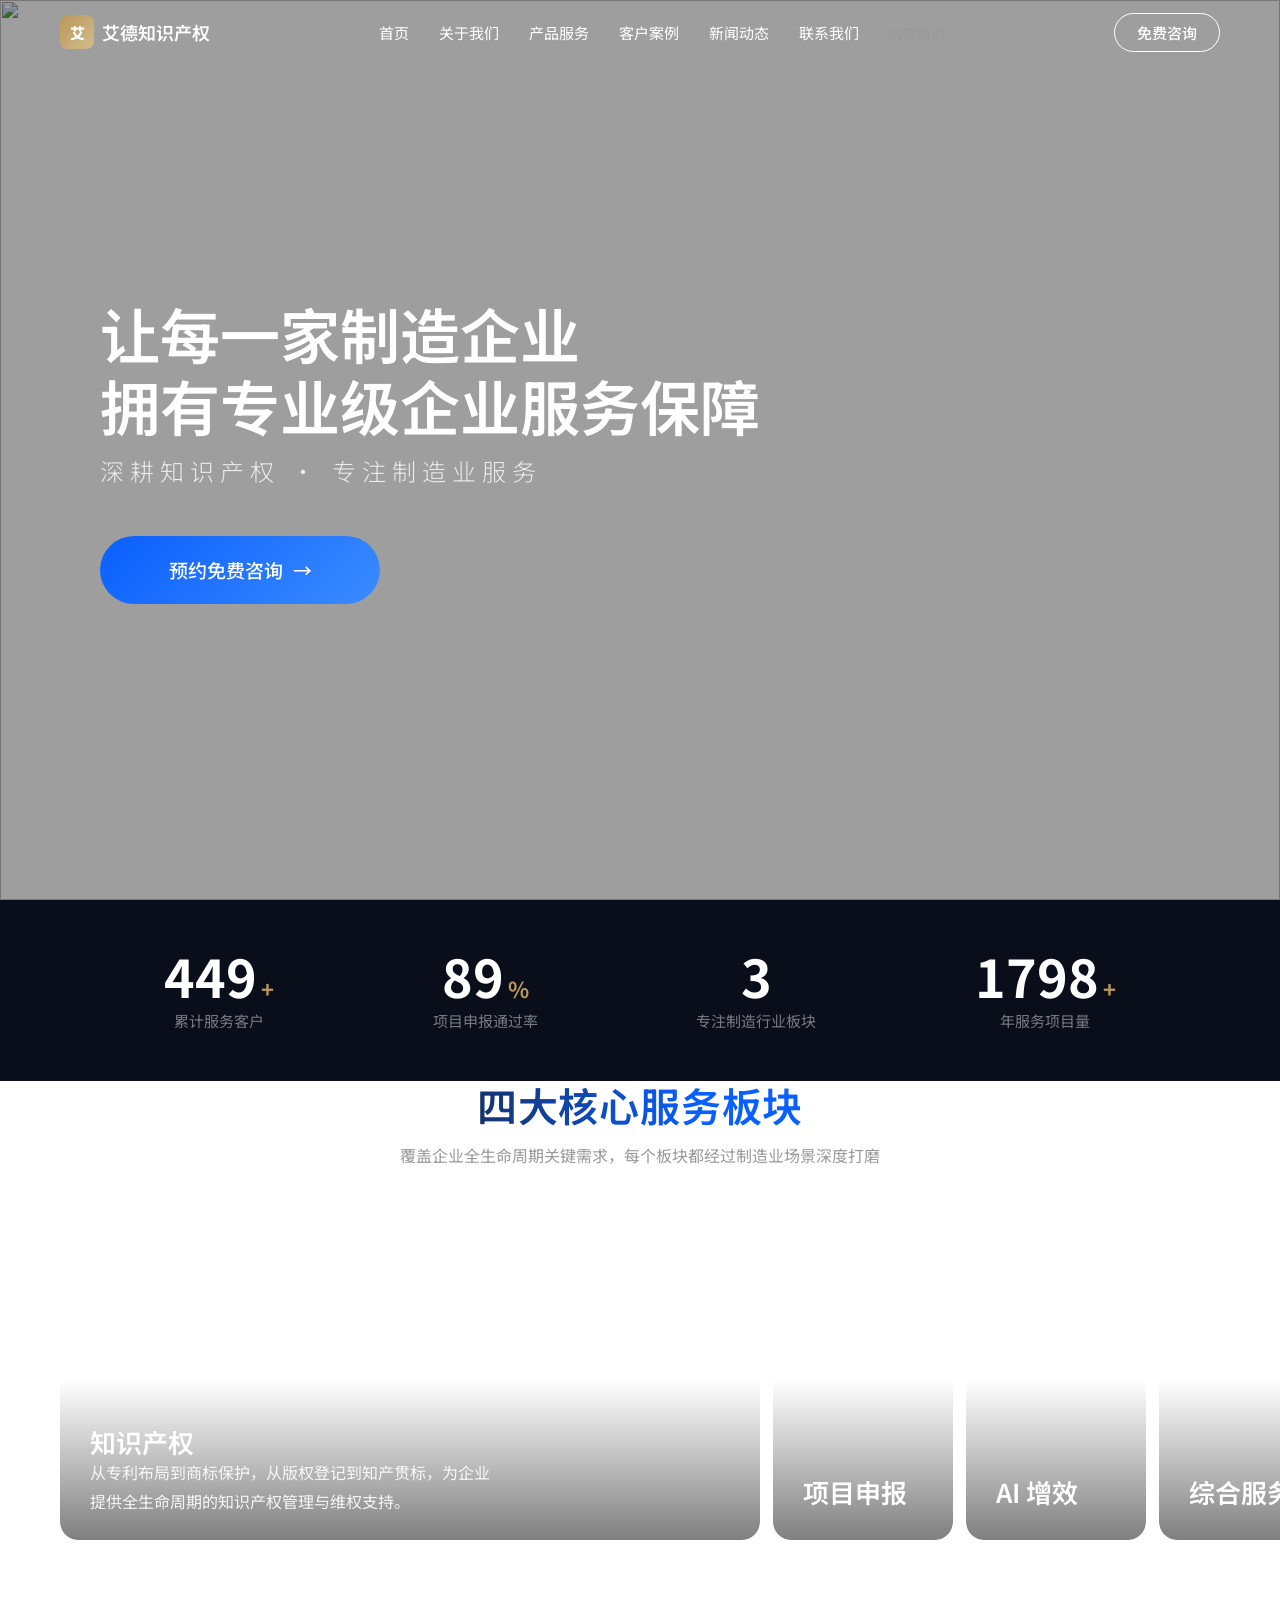
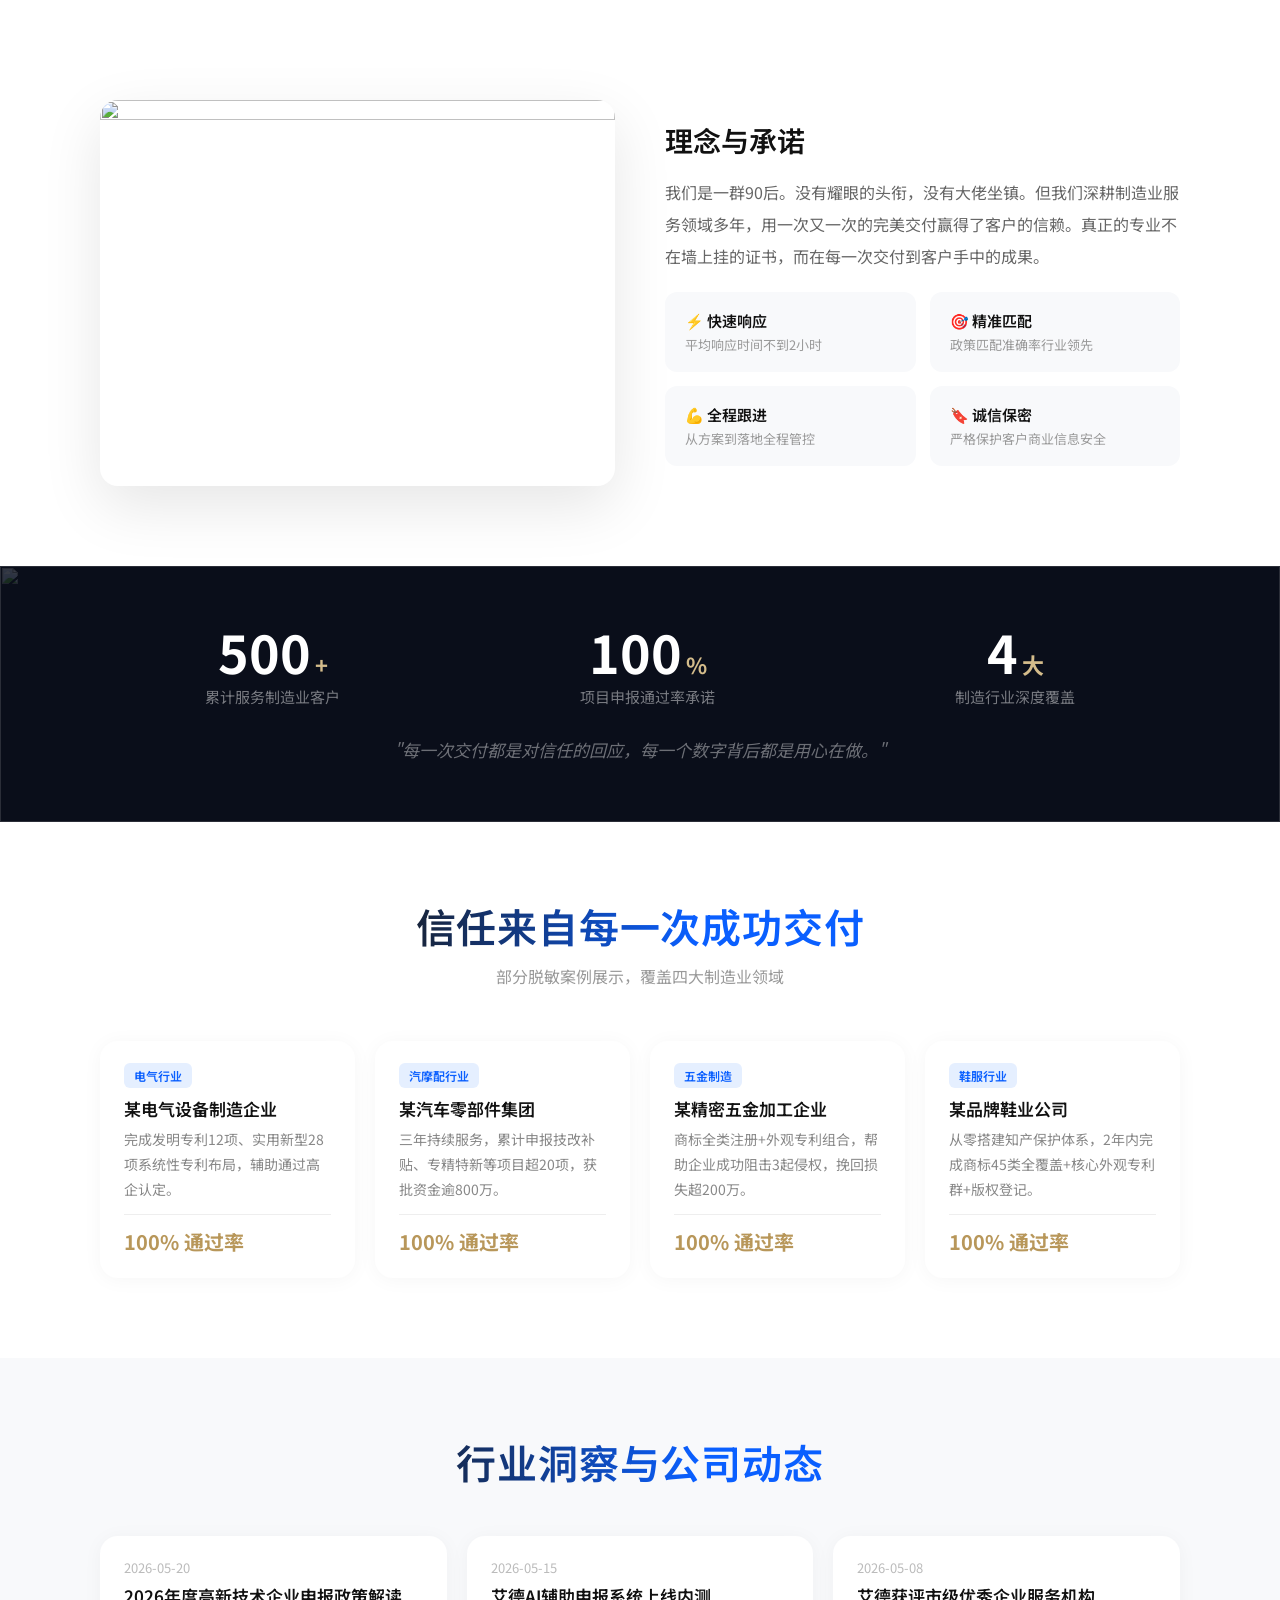
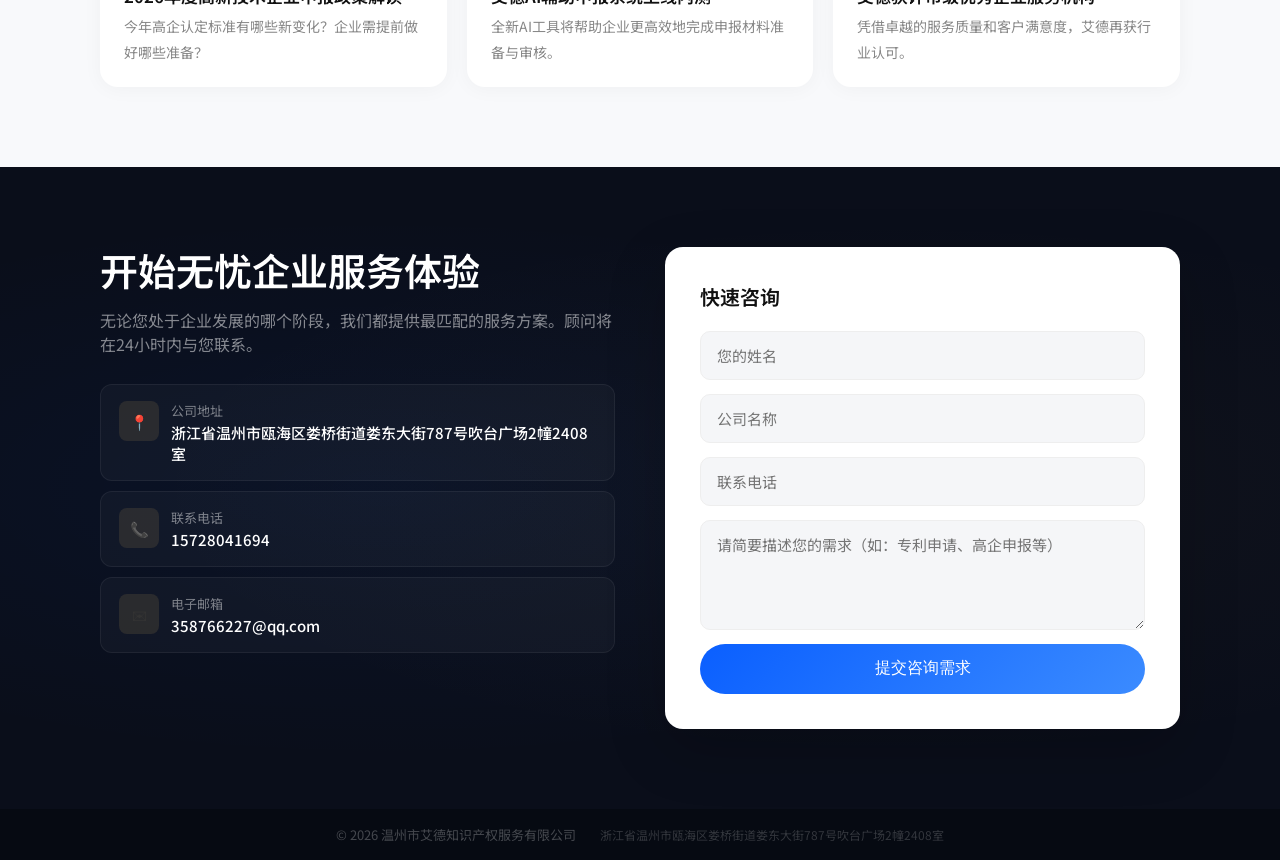
==== index.html @ f48b2d8c "艾德知识产权公司官网 — 初始版本 - 全屏大图 Hero + 渐变标题 - 手风琴式产品服务展示 - 客户案例 / 新闻动态卡片 - 联系我们表单 - 响应式适配  Co-Authored-By: " ====
<!DOCTYPE html>
<html lang="zh-CN">
<head>
<meta charset="UTF-8">
<meta name="viewport" content="width=device-width, initial-scale=1.0">
<title>艾德知识产权 — 制造业企业服务专家</title>
<link rel="preconnect" href="https://fonts.googleapis.com">
<link rel="preconnect" href="https://fonts.gstatic.com" crossorigin>
<link href="https://fonts.googleapis.com/css2?family=Noto+Sans+SC:wght@300;400;500;600;700;900&display=swap" rel="stylesheet">
<style>
*{margin:0;padding:0;box-sizing:border-box}
html{scroll-behavior:smooth}
body{font-family:'Noto Sans SC','PingFang SC',sans-serif;color:#333;overflow-x:hidden;-webkit-font-smoothing:antialiased}
::-webkit-scrollbar{width:6px}
::-webkit-scrollbar-track{background:#f5f5f5}
::-webkit-scrollbar-thumb{background:#ccc;border-radius:3px}

/* NAV */
nav{position:fixed;top:0;left:0;right:0;z-index:1000;display:flex;align-items:center;justify-content:space-between;padding:0 60px;height:64px;transition:all .3s}
nav.transparent{background:transparent}
nav.transparent .logo,nav.transparent .nl a{color:#fff}
nav.scrolled{background:rgba(0,0,0,.2);backdrop-filter:blur(25px)}
nav.scrolled .logo,nav.scrolled .nl a{color:#fff}
.logo{font-size:18px;font-weight:600;color:#333;text-decoration:none;display:flex;align-items:center;gap:8px}
.logo em{font-style:normal;width:34px;height:34px;background:linear-gradient(135deg,#b8975a,#d4bc8b);border-radius:8px;display:flex;align-items:center;justify-content:center;font-weight:900;font-size:15px;color:#fff}
.nl{display:flex;list-style:none;gap:30px;align-items:center}
.nl a{color:#333;text-decoration:none;font-size:15px;transition:color .3s}
.nl a:hover{color:#0a5fff}
.nl .nt{color:#999!important;font-size:14px}
.cta-btn{color:#fff;text-decoration:none;font-size:15px;font-weight:500;padding:8px 22px;border:1.5px solid #fff;border-radius:100px;transition:all .3s}
nav.transparent .cta-btn,nav.scrolled .cta-btn{color:#fff;border-color:#fff}
.cta-btn:hover{background:#fff;color:#000!important}
.mt{display:none;flex-direction:column;gap:5px;background:none;border:none;cursor:pointer}
.mt span{display:block;width:22px;height:2px;background:#fff;transition:.3s}
@media(max-width:768px){nav{padding:0 24px}.nl{display:none}.mt{display:flex}}

/* HERO */
.hero{position:relative;height:100vh;min-height:650px;overflow:hidden;display:flex;align-items:center}
.hero-bg{position:absolute;inset:0;z-index:0}
.hero-bg img{width:100%;height:100%;object-fit:cover}
.hero-bg::after{content:'';position:absolute;inset:0;background:rgba(0,0,0,.38)}
.hero-content{position:relative;z-index:2;width:100%;max-width:1200px;margin:0 auto;padding:0 60px}
@media(max-width:768px){.hero-content{padding:0 24px}}
.hero h2{color:#fff;font-size:clamp(34px,5vw,60px);font-weight:600;line-height:1.2;margin-bottom:12px}
.hero h3{color:rgba(255,255,255,.8);font-size:clamp(16px,2vw,24px);font-weight:300;letter-spacing:6px;margin-bottom:48px}
.hero .start-btn{display:inline-flex;align-items:center;justify-content:center;gap:10px;width:280px;height:68px;background:linear-gradient(135deg,#0a5fff,#3b8bff);border:none;border-radius:100px;color:#fff;font-size:19px;font-weight:500;cursor:pointer;text-decoration:none;transition:all .4s cubic-bezier(.34,1.56,.64,1)}
.hero .start-btn:hover{transform:translateY(-4px);box-shadow:0 20px 50px rgba(10,95,255,.4)}
.hero .start-btn .ar{transition:transform .3s}
.hero .start-btn:hover .ar{transform:translateX(6px)}

/* SECTION TITLE */
.st{text-align:center;margin-bottom:50px}
.st h2{font-size:clamp(26px,3.5vw,40px);font-weight:600;letter-spacing:.02em;line-height:1.2;margin-bottom:12px;background:linear-gradient(90deg,#1a1a1a 25%,#0a5fff 55%);-webkit-background-clip:text;-webkit-text-fill-color:transparent;background-clip:text}
.st p{font-size:16px;color:#999;max-width:560px;margin:0 auto;line-height:1.8}
.sec{padding:80px 60px;max-width:1200px;margin:0 auto}
@media(max-width:768px){.sec{padding:50px 24px}}

/* ACCORDION */
.ac-wrap{max-width:1300px;margin:0 auto;padding:0 60px 80px}
@media(max-width:768px){.ac-wrap{padding:0 24px 50px}}
.ac{display:flex;gap:13px;height:320px;width:100%}
@media(max-width:1024px){.ac{flex-direction:column;height:auto}}
.ac-item{background-size:cover;background-position:center;border-radius:18px;color:#fff;cursor:pointer;height:320px;overflow:hidden;position:relative;transition:width .6s ease;width:180px;flex-shrink:0}
.ac-item::after{content:'';position:absolute;inset:0;background:linear-gradient(to top,rgba(0,0,0,.5),transparent 50%);z-index:1;border-radius:18px}
.ac-item.open{width:700px}
.ac-item .ac-t{position:absolute;bottom:30px;left:30px;font-size:26px;font-weight:600;z-index:3;transition:all .4s ease;white-space:nowrap}
.ac-item .ac-d{position:absolute;bottom:30px;left:30px;font-size:16px;font-weight:400;line-height:1.8;width:400px;opacity:0;z-index:3;transition:all .6s ease}
.ac-item.open .ac-t{bottom:80px}
.ac-item.open .ac-d{bottom:24px;opacity:.9}
@media(max-width:1024px){.ac-item{width:100%!important;height:160px}.ac-item.open{height:300px}.ac-item .ac-t{bottom:20px;left:20px;font-size:22px}.ac-item.open .ac-t{bottom:70px}.ac-item .ac-d{bottom:20px;left:20px;font-size:15px;width:auto;right:20px}.ac-item.open .ac-d{bottom:16px}}

/* STATS */
.stats-bar{background:#0a0e1a;padding:50px 0}
.sb-inner{max-width:1200px;margin:0 auto;display:flex;justify-content:space-around;padding:0 60px;flex-wrap:wrap;gap:30px}
.sb-item{text-align:center}
.sb-num{font-size:clamp(36px,5vw,52px);font-weight:700;color:#fff;line-height:1}
.sb-num em{font-size:22px;color:#b8975a;margin-left:4px;font-style:normal}
.sb-label{font-size:15px;color:rgba(255,255,255,.45);margin-top:8px}

/* ABOUT */
.about-grid{display:grid;grid-template-columns:1fr 1fr;gap:50px;align-items:center}
@media(max-width:1024px){.about-grid{grid-template-columns:1fr;gap:30px}}
.about-grid img{width:100%;aspect-ratio:4/3;object-fit:cover;border-radius:18px;box-shadow:0 20px 60px rgba(0,0,0,.1)}
.about-text h3{font-size:28px;font-weight:600;margin-bottom:16px;color:#111}
.about-text .ap{font-size:16px;color:#666;line-height:2;margin-bottom:20px}
.about-cards{display:grid;grid-template-columns:1fr 1fr;gap:14px}
.acard{background:#f8f9fb;border-radius:12px;padding:18px 20px;transition:all .3s}
.acard:hover{transform:translateY(-4px);box-shadow:0 8px 30px rgba(0,0,0,.06)}
.acard .acard-t{font-size:15px;font-weight:600;color:#111;margin-bottom:4px}
.acard .acard-d{font-size:13px;color:#999}

/* BANNER */
.banner{position:relative;overflow:hidden;background:#0a0e1a}
.banner img{position:absolute;inset:0;width:100%;height:100%;object-fit:cover;opacity:.18}
.banner .sec{position:relative;z-index:1;text-align:center;padding-top:60px;padding-bottom:60px}
.bnr-row{display:flex;align-items:center;justify-content:space-around;flex-wrap:wrap;gap:30px}
.bnr-num{font-size:clamp(36px,5vw,52px);font-weight:700;color:#fff;line-height:1}
.bnr-num em{font-size:22px;color:#d4bc8b;margin-left:4px;font-style:normal}
.bnr-label{font-size:15px;color:rgba(255,255,255,.45);margin-top:8px}
.bnr-q{margin-top:30px;font-size:17px;color:rgba(255,255,255,.4);font-style:italic}

/* CARDS (services/cases/news) */
.card-grid{display:grid;grid-template-columns:repeat(4,1fr);gap:20px;margin-top:40px}
@media(max-width:1024px){.card-grid{grid-template-columns:repeat(2,1fr)}}
@media(max-width:600px){.card-grid{grid-template-columns:1fr}}
.card-grid.w3{grid-template-columns:repeat(3,1fr)}
@media(max-width:1024px){.card-grid.w3{grid-template-columns:repeat(2,1fr)}}
@media(max-width:600px){.card-grid.w3{grid-template-columns:1fr}}
.card{background:#fff;border-radius:18px;overflow:hidden;box-shadow:0 2px 20px rgba(0,0,0,.04);transition:all .35s ease;display:flex;flex-direction:column}
.card:hover{transform:translateY(-8px);box-shadow:0 16px 48px rgba(0,0,0,.1)}
.card img{width:100%;display:block;transition:transform .5s ease}
.card:hover img{transform:scale(1.08)}
.card-body{padding:22px 24px;flex:1;display:flex;flex-direction:column}
.card-body h4{font-size:17px;font-weight:600;color:#111;margin-bottom:6px}
.card-body .cd{font-size:14px;color:#888;line-height:1.8;flex:1}
.card-body .tags{display:flex;flex-wrap:wrap;gap:5px;margin-top:12px}
.tags span{padding:4px 10px;background:#f5f5f5;border-radius:6px;font-size:12px;color:#666}
.case-tag{display:inline-block;padding:4px 10px;background:#e5efff;color:#0a5fff;font-size:12px;font-weight:600;border-radius:6px;margin-bottom:8px;align-self:flex-start}
.case-result{margin-top:12px;padding-top:12px;border-top:1px solid #eee;font-size:20px;font-weight:700;color:#b8975a}

/* SECTIONS BG */
.bg-white{background:#fff}
.bg-light{background:#f8f9fb}

/* CONTACT */
.contact{background:#0a0e1a;position:relative;overflow:hidden}
.contact::before{content:'';position:absolute;inset:0;background:radial-gradient(ellipse at 30% 50%,rgba(10,95,255,.06),transparent 60%),radial-gradient(ellipse at 70% 50%,rgba(184,151,90,.04),transparent 60%);pointer-events:none}
.contact-grid{display:grid;grid-template-columns:1fr 1fr;gap:50px;position:relative;z-index:1}
@media(max-width:1024px){.contact-grid{grid-template-columns:1fr;gap:30px}}
.contact h2,.contact .sec-sub{color:#fff}
.contact .sec-sub{color:rgba(255,255,255,.5)}
.ci-card{display:flex;align-items:flex-start;gap:12px;padding:16px 18px;background:rgba(255,255,255,.03);border:1px solid rgba(255,255,255,.06);border-radius:12px;transition:all .3s;margin-bottom:10px}
.ci-card:hover{background:rgba(255,255,255,.06);border-color:rgba(255,255,255,.12);transform:translateX(6px)}
.ci-icon{width:40px;height:40px;border-radius:8px;background:rgba(184,151,90,.15);display:flex;align-items:center;justify-content:center;font-size:15px;flex-shrink:0}
.ci-text h6{font-size:13px;color:rgba(255,255,255,.45);margin-bottom:2px;font-weight:400}
.ci-text div{font-size:15px;color:#fff;font-weight:500}
.c-form{background:#fff;border-radius:18px;padding:35px;display:flex;flex-direction:column;gap:14px;box-shadow:0 20px 60px rgba(0,0,0,.2)}
.c-form h5{font-size:20px;font-weight:600;color:#111;margin-bottom:6px}
.c-form input,.c-form textarea{width:100%;padding:13px 16px;background:#f5f6f8;border:1.5px solid #eee;border-radius:10px;font-size:15px;color:#333;font-family:inherit;transition:border-color .3s;outline:none}
.c-form input:focus,.c-form textarea:focus{border-color:#0a5fff}
.c-form textarea{min-height:110px;resize:vertical}
.c-form .submit-btn{width:100%;height:50px;background:linear-gradient(135deg,#0a5fff,#3b8bff);border:none;border-radius:100px;color:#fff;font-size:16px;font-weight:500;cursor:pointer;transition:all .3s}
.c-form .submit-btn:hover{transform:translateY(-2px);box-shadow:0 10px 30px rgba(10,95,255,.3)}

/* FOOTER */
footer{background:#060a12;display:flex;justify-content:center;align-items:center;gap:24px;padding:16px 60px;font-size:13px;color:rgba(255,255,255,.25);flex-wrap:wrap;text-align:center}
footer .fa{color:rgba(255,255,255,.18);font-size:12px}

/* ANIMATIONS */
.reveal{opacity:0;transform:translateY(40px);transition:opacity .8s ease,transform .8s ease}
.reveal.visible{opacity:1;transform:translateY(0)}
.stagger>*{opacity:0;transform:translateY(40px);transition:all .6s ease}
.stagger.visible>:nth-child(1){transition-delay:0s;opacity:1;transform:translateY(0)}
.stagger.visible>:nth-child(2){transition-delay:.1s;opacity:1;transform:translateY(0)}
.stagger.visible>:nth-child(3){transition-delay:.2s;opacity:1;transform:translateY(0)}
.stagger.visible>:nth-child(4){transition-delay:.3s;opacity:1;transform:translateY(0)}
</style>
</head>
<body>

<nav class="transparent" id="nav">
  <a href="#" class="logo"><em>艾</em>艾德知识产权</a>
  <ul class="nl">
    <li><a href="#home">首页</a></li>
    <li><a href="#about">关于我们</a></li>
    <li><a href="#services">产品服务</a></li>
    <li><a href="#cases">客户案例</a></li>
    <li><a href="#news">新闻动态</a></li>
    <li><a href="#contact">联系我们</a></li>
    <li><a href="#" class="nt">内部培训</a></li>
  </ul>
  <a href="#contact" class="cta-btn">免费咨询</a>
  <button class="mt"><span></span><span></span><span></span></button>
</nav>

<!-- HERO -->
<section class="hero" id="home">
  <div class="hero-bg"><img src="https://images.unsplash.com/photo-1486406146926-c627a92ad1ab?w=1920&q=85" alt="" loading="eager"></div>
  <div class="hero-content">
    <h2>让每一家制造企业<br>拥有专业级企业服务保障</h2>
    <h3>深耕知识产权 · 专注制造业服务</h3>
    <a href="#contact" class="start-btn">预约免费咨询 <span class="ar">&#8594;</span></a>
  </div>
</section>

<!-- STATS -->
<section class="stats-bar reveal">
  <div class="sb-inner">
    <div class="sb-item"><div class="sb-num" data-target="500">0<em>+</em></div><div class="sb-label">累计服务客户</div></div>
    <div class="sb-item"><div class="sb-num" data-target="99">0<em>%</em></div><div class="sb-label">项目申报通过率</div></div>
    <div class="sb-item"><div class="sb-num" data-target="4">0</div><div class="sb-label">专注制造行业板块</div></div>
    <div class="sb-item"><div class="sb-num" data-target="2000">0<em>+</em></div><div class="sb-label">年服务项目量</div></div>
  </div>
</section>

<!-- SERVICES ACCORDION -->
<div class="ac-wrap reveal" id="services">
  <div class="st"><h2>四大核心服务板块</h2><p>覆盖企业全生命周期关键需求，每个板块都经过制造业场景深度打磨</p></div>
  <div class="ac">
    <div class="ac-item open" style="background-image:url(https://images.unsplash.com/photo-1454165804606-c3d57bc86b40?w=800&q=80)">
      <div class="ac-t">知识产权</div>
      <div class="ac-d">从专利布局到商标保护，从版权登记到知产贯标，为企业提供全生命周期的知识产权管理与维权支持。</div>
    </div>
    <div class="ac-item" style="background-image:url(https://images.unsplash.com/photo-1504384308090-c894fdcc538d?w=800&q=80)">
      <div class="ac-t">项目申报</div>
      <div class="ac-d">精准把握政策风向，量身定制最优申报策略，从材料准备到评审答辩全程跟进，确保最高通过率。</div>
    </div>
    <div class="ac-item" style="background-image:url(https://images.unsplash.com/photo-1518770660439-4636190af475?w=800&q=80)">
      <div class="ac-t">AI 增效</div>
      <div class="ac-d">将前沿AI技术落地到制造业场景——智能内容生成、数据洞察分析、流程自动化，让技术真正为企业增效。</div>
    </div>
    <div class="ac-item" style="background-image:url(https://images.unsplash.com/photo-1552664730-d307ca884978?w=800&q=80)">
      <div class="ac-t">综合服务</div>
      <div class="ac-d">宣传推广、资质办理、财税咨询、法律顾问对接等一站式配套服务，助力企业全面发展。</div>
    </div>
  </div>
</div>

<!-- ABOUT -->
<section id="about" class="bg-white">
  <div class="sec">
    <div class="about-grid">
      <img src="https://images.unsplash.com/photo-1600880292203-757bb62b4baf?w=800&q=80" alt="" class="reveal" loading="lazy">
      <div class="about-text reveal">
        <h3>理念与承诺</h3>
        <p class="ap">我们是一群90后。没有耀眼的头衔，没有大佬坐镇。但我们深耕制造业服务领域多年，用一次又一次的完美交付赢得了客户的信赖。真正的专业不在墙上挂的证书，而在每一次交付到客户手中的成果。</p>
        <div class="about-cards stagger">
          <div class="acard"><div class="acard-t">&#x26A1; 快速响应</div><div class="acard-d">平均响应时间不到2小时</div></div>
          <div class="acard"><div class="acard-t">&#x1F3AF; 精准匹配</div><div class="acard-d">政策匹配准确率行业领先</div></div>
          <div class="acard"><div class="acard-t">&#x1F4AA; 全程跟进</div><div class="acard-d">从方案到落地全程管控</div></div>
          <div class="acard"><div class="acard-t">&#x1F516; 诚信保密</div><div class="acard-d">严格保护客户商业信息安全</div></div>
        </div>
      </div>
    </div>
  </div>
</section>

<!-- BANNER -->
<section class="banner reveal">
  <img src="https://images.unsplash.com/photo-1581091226825-a6a2a5aee158?w=1400&q=80" alt="" loading="lazy">
  <div class="sec">
    <div class="bnr-row">
      <div><div class="bnr-num">500<em>+</em></div><div class="bnr-label">累计服务制造业客户</div></div>
      <div><div class="bnr-num">100<em>%</em></div><div class="bnr-label">项目申报通过率承诺</div></div>
      <div><div class="bnr-num">4<em>大</em></div><div class="bnr-label">制造行业深度覆盖</div></div>
    </div>
    <p class="bnr-q">"每一次交付都是对信任的回应，每一个数字背后都是用心在做。"</p>
  </div>
</section>

<!-- CASES -->
<section id="cases" class="bg-white">
  <div class="sec">
    <div class="st reveal"><h2>信任来自每一次成功交付</h2><p>部分脱敏案例展示，覆盖四大制造业领域</p></div>
    <div class="card-grid stagger">
      <div class="card"><img src="https://images.unsplash.com/photo-1581092160562-40aa08e78837?w=500&q=80" alt="" loading="lazy"><div class="card-body"><span class="case-tag">电气行业</span><h4>某电气设备制造企业</h4><p class="cd">完成发明专利12项、实用新型28项系统性专利布局，辅助通过高企认定。</p><div class="case-result">100% 通过率</div></div></div>
      <div class="card"><img src="https://images.unsplash.com/photo-1580674684081-7617fbf3d745?w=500&q=80" alt="" loading="lazy"><div class="card-body"><span class="case-tag">汽摩配行业</span><h4>某汽车零部件集团</h4><p class="cd">三年持续服务，累计申报技改补贴、专精特新等项目超20项，获批资金逾800万。</p><div class="case-result">100% 通过率</div></div></div>
      <div class="card"><img src="https://images.unsplash.com/photo-1507003211169-0a1dd7228f2d?w=500&q=80" alt="" loading="lazy"><div class="card-body"><span class="case-tag">五金制造</span><h4>某精密五金加工企业</h4><p class="cd">商标全类注册+外观专利组合，帮助企业成功阻击3起侵权，挽回损失超200万。</p><div class="case-result">100% 通过率</div></div></div>
      <div class="card"><img src="https://images.unsplash.com/photo-1553877522-43269d4ea984?w=500&q=80" alt="" loading="lazy"><div class="card-body"><span class="case-tag">鞋服行业</span><h4>某品牌鞋业公司</h4><p class="cd">从零搭建知产保护体系，2年内完成商标45类全覆盖+核心外观专利群+版权登记。</p><div class="case-result">100% 通过率</div></div></div>
    </div>
  </div>
</section>

<!-- NEWS -->
<section id="news" class="bg-light">
  <div class="sec">
    <div class="st reveal"><h2>行业洞察与公司动态</h2></div>
    <div class="card-grid w3 stagger">
      <div class="card"><img src="https://images.unsplash.com/photo-1504639725590-34d0984388bd?w=600&q=80" alt="" loading="lazy"><div class="card-body"><p style="font-size:13px;color:#bbb;margin-bottom:6px">2026-05-20</p><h4>2026年度高新技术企业申报政策解读</h4><p class="cd">今年高企认定标准有哪些新变化？企业需提前做好哪些准备？</p></div></div>
      <div class="card"><img src="https://images.unsplash.com/photo-1550751827-4bd374c3f58b?w=600&q=80" alt="" loading="lazy"><div class="card-body"><p style="font-size:13px;color:#bbb;margin-bottom:6px">2026-05-15</p><h4>艾德AI辅助申报系统上线内测</h4><p class="cd">全新AI工具将帮助企业更高效地完成申报材料准备与审核。</p></div></div>
      <div class="card"><img src="https://images.unsplash.com/photo-1497366216548-37526070297c?w=600&q=80" alt="" loading="lazy"><div class="card-body"><p style="font-size:13px;color:#bbb;margin-bottom:6px">2026-05-08</p><h4>艾德获评市级优秀企业服务机构</h4><p class="cd">凭借卓越的服务质量和客户满意度，艾德再获行业认可。</p></div></div>
    </div>
  </div>
</section>

<!-- CONTACT -->
<section id="contact" class="contact">
  <div class="sec">
    <div class="contact-grid">
      <div class="reveal">
        <h2 style="font-size:clamp(26px,3.5vw,38px);font-weight:600;color:#fff;line-height:1.2;margin-bottom:16px">开始无忧企业服务体验</h2>
        <p class="sec-sub" style="margin-bottom:28px">无论您处于企业发展的哪个阶段，我们都提供最匹配的服务方案。顾问将在24小时内与您联系。</p>
        <div class="ci-card"><div class="ci-icon">&#x1F4CD;</div><div class="ci-text"><h6>公司地址</h6><div>浙江省温州市瓯海区娄桥街道娄东大街787号吹台广场2幢2408室</div></div></div>
        <div class="ci-card"><div class="ci-icon">&#x1F4DE;</div><div class="ci-text"><h6>联系电话</h6><div>15728041694</div></div></div>
        <div class="ci-card"><div class="ci-icon">&#x2709;</div><div class="ci-text"><h6>电子邮箱</h6><div>358766227@qq.com</div></div></div>
      </div>
      <form class="c-form reveal" onsubmit="handleSubmit(event)">
        <h5>快速咨询</h5>
        <input type="text" placeholder="您的姓名" required>
        <input type="text" placeholder="公司名称" required>
        <input type="tel" placeholder="联系电话" required>
        <textarea placeholder="请简要描述您的需求（如：专利申请、高企申报等）" required></textarea>
        <button type="submit" class="submit-btn">提交咨询需求</button>
      </form>
    </div>
  </div>
</section>

<footer>
  <span>&copy; 2026 温州市艾德知识产权服务有限公司</span>
  <span class="fa">浙江省温州市瓯海区娄桥街道娄东大街787号吹台广场2幢2408室</span>
</footer>

<script>
// Nav scroll
const n=document.getElementById('nav');
window.addEventListener('scroll',()=>{
  n.classList.toggle('transparent',window.scrollY<60);
  n.classList.toggle('scrolled',window.scrollY>=60);
});

// Accordion
document.querySelectorAll('.ac-item').forEach(item=>{
  item.addEventListener('click',()=>{
    document.querySelectorAll('.ac-item').forEach(i=>i.classList.remove('open'));
    item.classList.add('open');
  });
});

// Reveal
const obs=new IntersectionObserver(entries=>{entries.forEach(e=>{if(e.isIntersecting)e.target.classList.add('visible');});},{threshold:.1,rootMargin:'0px 0px -30px 0px'});
document.querySelectorAll('.reveal,.stagger').forEach(el=>obs.observe(el));

// Counter
const cObs=new IntersectionObserver(entries=>{entries.forEach(entry=>{if(!entry.isIntersecting)return;const el=entry.target,t=parseInt(el.dataset.target),d=2000,s=performance.now();const em=el.querySelector('em');const eh=em?em.outerHTML:'';function upd(now){const p=Math.min((now-s)/d,1),e=1-Math.pow(1-p,3);el.innerHTML=Math.floor(e*t)+eh;if(p<1)requestAnimationFrame(upd);else el.innerHTML=t+eh;}requestAnimationFrame(upd);cObs.unobserve(el);});},{threshold:.5});
document.querySelectorAll('.sb-num[data-target]').forEach(el=>cObs.observe(el));

// Form
function handleSubmit(e){e.preventDefault();const btn=e.target.querySelector('button'),orig=btn.textContent;btn.textContent='已收到，会尽快联系您！';btn.style.background='#0ea06a';setTimeout(()=>{btn.textContent=orig;btn.style.background='';e.target.reset();},3000);}
</script>
</body>
</html>
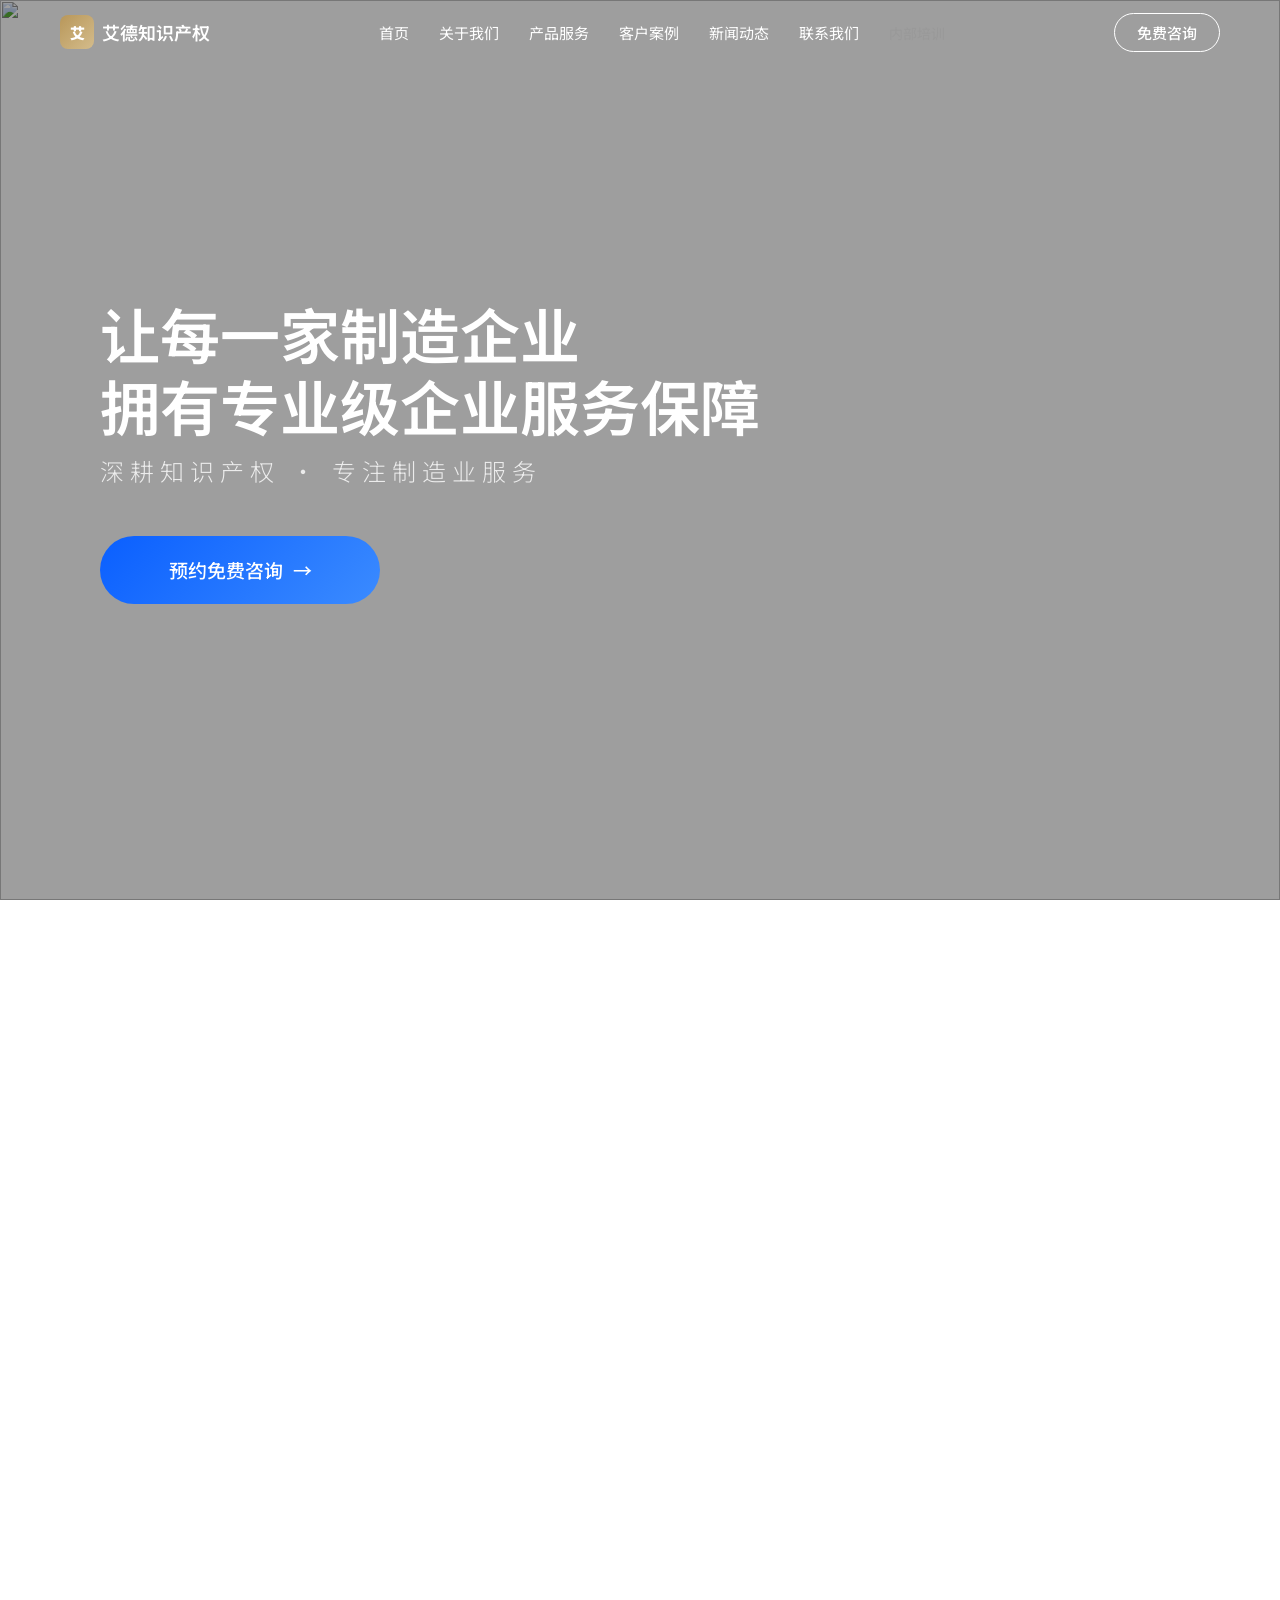
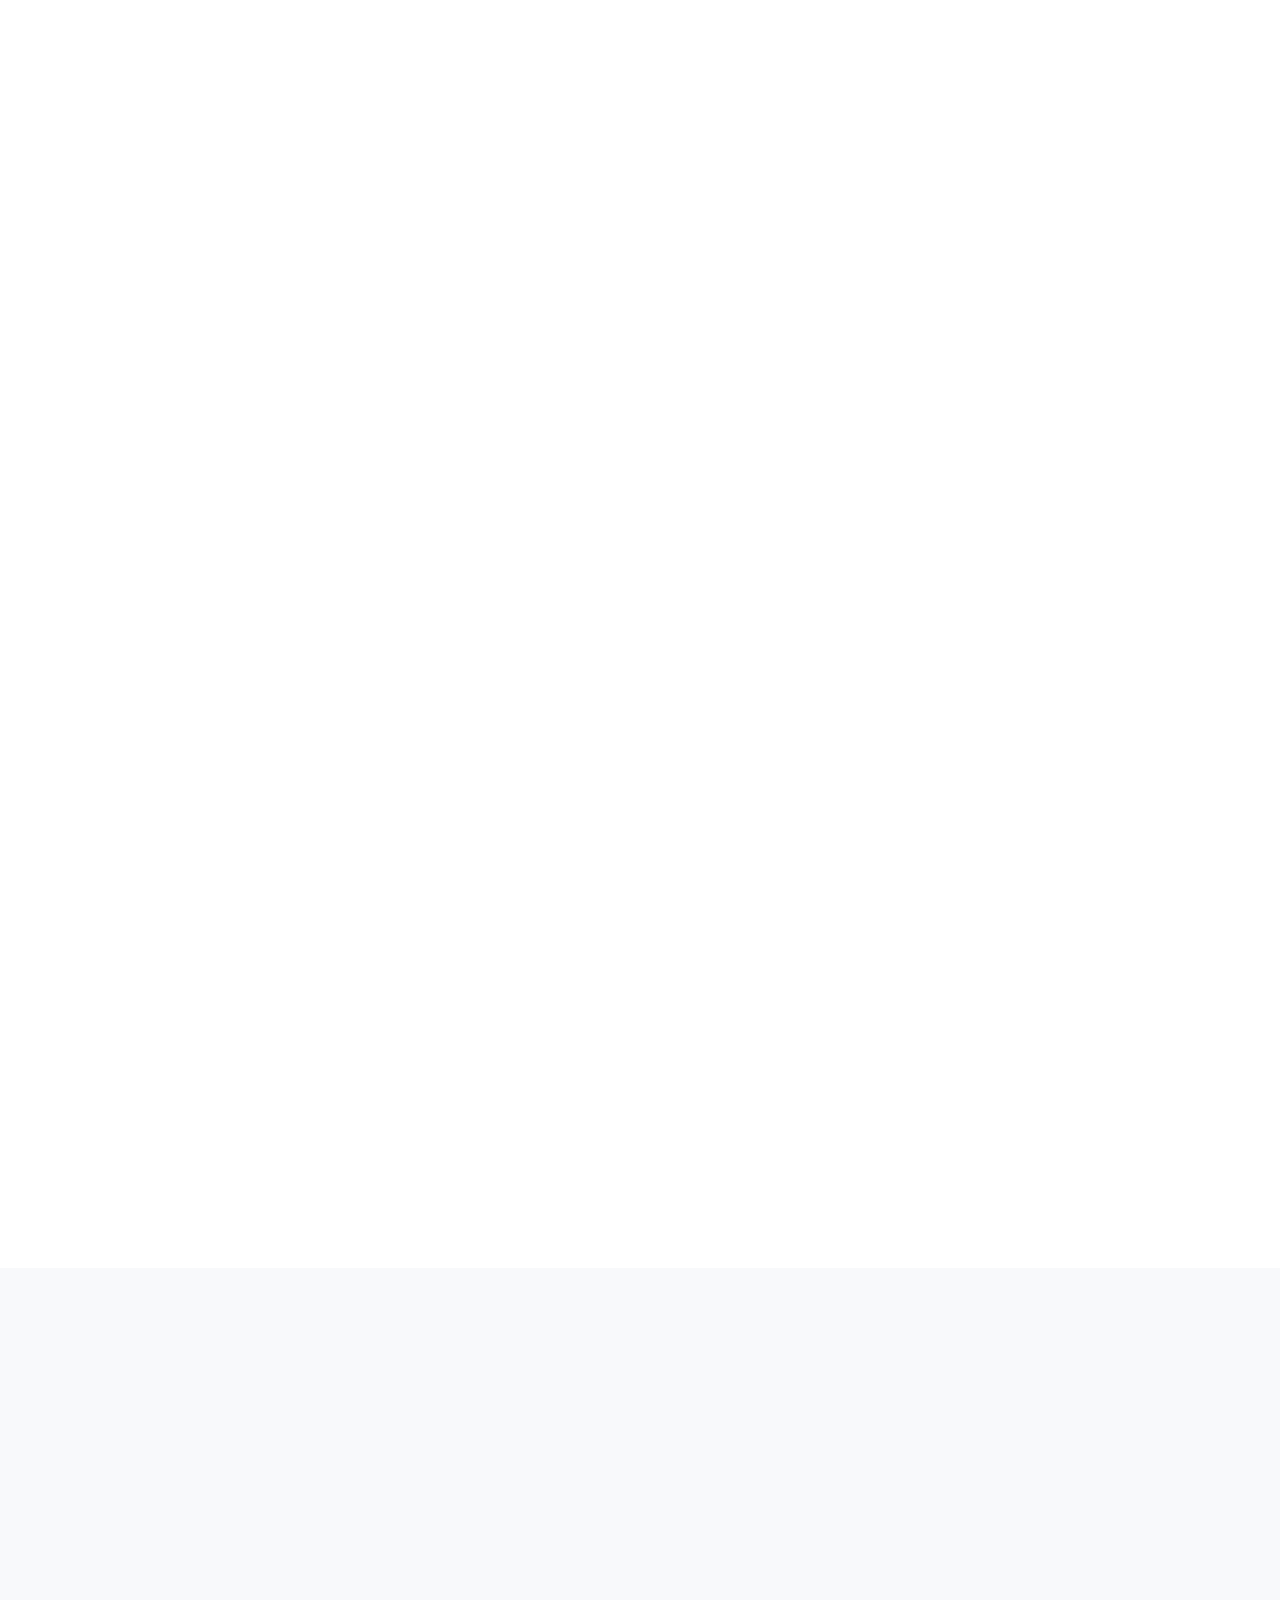
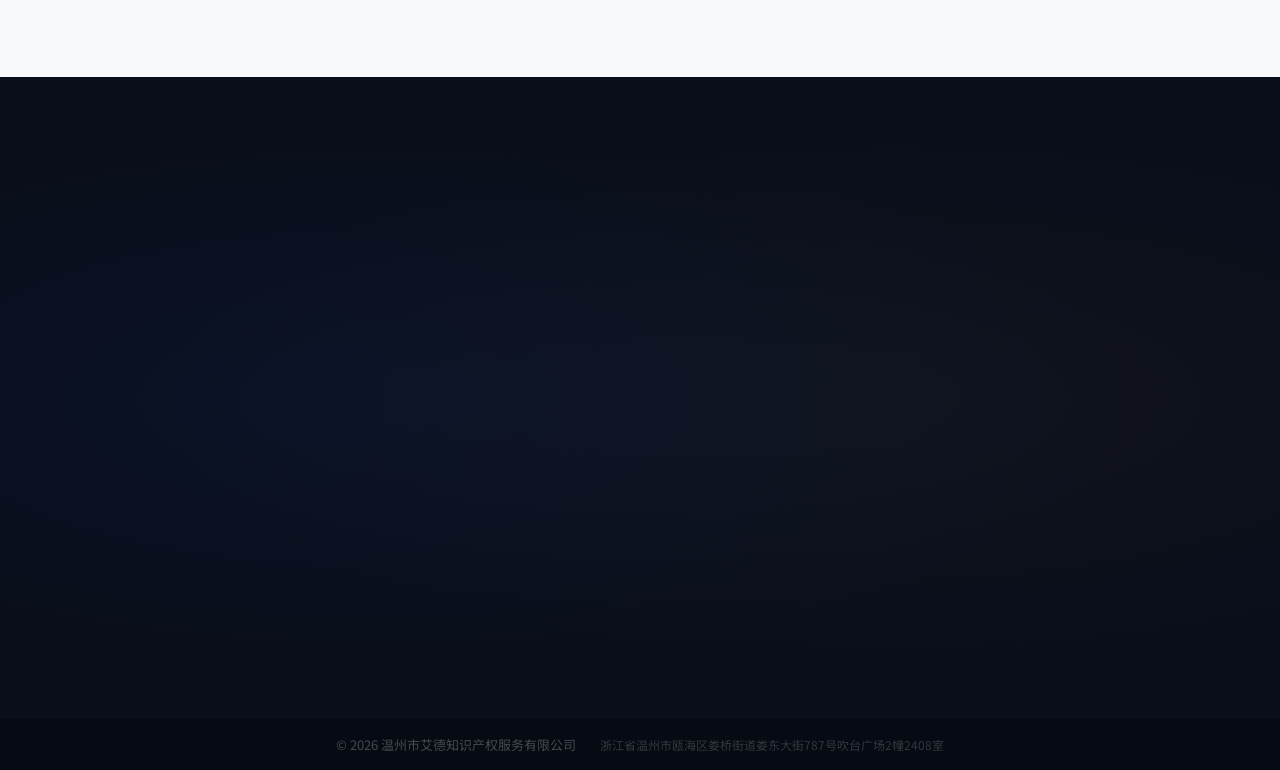
==== commit 354de386: "优化手风琴卡片 + Hero粒子动画 - 手风琴改为百家号风格（文字顶部排列） - Hero叠加Canvas粒子动画模拟视频效果 - 删除案例卡片100%通过率标签  Co-Authored-By: " ====
--- a/index.html
+++ b/index.html
@@ -39,6 +39,7 @@
 .hero-bg{position:absolute;inset:0;z-index:0}
 .hero-bg img{width:100%;height:100%;object-fit:cover}
 .hero-bg::after{content:'';position:absolute;inset:0;background:rgba(0,0,0,.38)}
+.hero-canvas{position:absolute;inset:0;z-index:1;pointer-events:none}
 .hero-content{position:relative;z-index:2;width:100%;max-width:1200px;margin:0 auto;padding:0 60px}
 @media(max-width:768px){.hero-content{padding:0 24px}}
 .hero h2{color:#fff;font-size:clamp(34px,5vw,60px);font-weight:600;line-height:1.2;margin-bottom:12px}
@@ -58,16 +59,15 @@
 /* ACCORDION */
 .ac-wrap{max-width:1300px;margin:0 auto;padding:0 60px 80px}
 @media(max-width:768px){.ac-wrap{padding:0 24px 50px}}
-.ac{display:flex;gap:13px;height:320px;width:100%}
+.ac{display:flex;gap:13px;height:284px;width:100%}
 @media(max-width:1024px){.ac{flex-direction:column;height:auto}}
-.ac-item{background-size:cover;background-position:center;border-radius:18px;color:#fff;cursor:pointer;height:320px;overflow:hidden;position:relative;transition:width .6s ease;width:180px;flex-shrink:0}
-.ac-item::after{content:'';position:absolute;inset:0;background:linear-gradient(to top,rgba(0,0,0,.5),transparent 50%);z-index:1;border-radius:18px}
-.ac-item.open{width:700px}
-.ac-item .ac-t{position:absolute;bottom:30px;left:30px;font-size:26px;font-weight:600;z-index:3;transition:all .4s ease;white-space:nowrap}
-.ac-item .ac-d{position:absolute;bottom:30px;left:30px;font-size:16px;font-weight:400;line-height:1.8;width:400px;opacity:0;z-index:3;transition:all .6s ease}
-.ac-item.open .ac-t{bottom:80px}
-.ac-item.open .ac-d{bottom:24px;opacity:.9}
-@media(max-width:1024px){.ac-item{width:100%!important;height:160px}.ac-item.open{height:300px}.ac-item .ac-t{bottom:20px;left:20px;font-size:22px}.ac-item.open .ac-t{bottom:70px}.ac-item .ac-d{bottom:20px;left:20px;font-size:15px;width:auto;right:20px}.ac-item.open .ac-d{bottom:16px}}
+.ac-item{background-size:cover;background-position:center;border-radius:18px;color:#fff;cursor:pointer;height:284px;overflow:hidden;position:relative;transition:width .8s ease;width:240px;flex-shrink:0}
+.ac-item::after{content:'';position:absolute;inset:0;background:linear-gradient(to top,rgba(0,0,0,.45),rgba(0,0,0,.1));z-index:1;border-radius:18px}
+.ac-item.open{width:626px;transition:width .3s ease}
+.ac-item .ac-t{position:relative;z-index:3;font-size:30px;font-weight:600;margin-left:40px;margin-top:42px;letter-spacing:.02em;line-height:1}
+.ac-item .ac-d{position:relative;z-index:3;font-size:20px;font-weight:400;line-height:31px;margin-left:40px;margin-top:30px;width:248px;opacity:0;transition:opacity 1.2s ease}
+.ac-item.open .ac-d{opacity:.59}
+@media(max-width:1024px){.ac-item{width:100%!important;height:160px}.ac-item.open{height:280px}.ac-item .ac-t{font-size:24px;margin-left:24px;margin-top:24px}.ac-item .ac-d{font-size:16px;margin-left:24px;margin-top:16px;width:auto;right:24px}}
 
 /* STATS */
 .stats-bar{background:#0a0e1a;padding:50px 0}
@@ -116,8 +116,6 @@
 .card-body .tags{display:flex;flex-wrap:wrap;gap:5px;margin-top:12px}
 .tags span{padding:4px 10px;background:#f5f5f5;border-radius:6px;font-size:12px;color:#666}
 .case-tag{display:inline-block;padding:4px 10px;background:#e5efff;color:#0a5fff;font-size:12px;font-weight:600;border-radius:6px;margin-bottom:8px;align-self:flex-start}
-.case-result{margin-top:12px;padding-top:12px;border-top:1px solid #eee;font-size:20px;font-weight:700;color:#b8975a}
-
 /* SECTIONS BG */
 .bg-white{background:#fff}
 .bg-light{background:#f8f9fb}
@@ -176,6 +174,7 @@
 <!-- HERO -->
 <section class="hero" id="home">
   <div class="hero-bg"><img src="https://images.unsplash.com/photo-1486406146926-c627a92ad1ab?w=1920&q=85" alt="" loading="eager"></div>
+  <canvas class="hero-canvas" id="heroCanvas"></canvas>
   <div class="hero-content">
     <h2>让每一家制造企业<br>拥有专业级企业服务保障</h2>
     <h3>深耕知识产权 · 专注制造业服务</h3>
@@ -253,10 +252,10 @@
   <div class="sec">
     <div class="st reveal"><h2>信任来自每一次成功交付</h2><p>部分脱敏案例展示，覆盖四大制造业领域</p></div>
     <div class="card-grid stagger">
-      <div class="card"><img src="https://images.unsplash.com/photo-1581092160562-40aa08e78837?w=500&q=80" alt="" loading="lazy"><div class="card-body"><span class="case-tag">电气行业</span><h4>某电气设备制造企业</h4><p class="cd">完成发明专利12项、实用新型28项系统性专利布局，辅助通过高企认定。</p><div class="case-result">100% 通过率</div></div></div>
-      <div class="card"><img src="https://images.unsplash.com/photo-1580674684081-7617fbf3d745?w=500&q=80" alt="" loading="lazy"><div class="card-body"><span class="case-tag">汽摩配行业</span><h4>某汽车零部件集团</h4><p class="cd">三年持续服务，累计申报技改补贴、专精特新等项目超20项，获批资金逾800万。</p><div class="case-result">100% 通过率</div></div></div>
-      <div class="card"><img src="https://images.unsplash.com/photo-1507003211169-0a1dd7228f2d?w=500&q=80" alt="" loading="lazy"><div class="card-body"><span class="case-tag">五金制造</span><h4>某精密五金加工企业</h4><p class="cd">商标全类注册+外观专利组合，帮助企业成功阻击3起侵权，挽回损失超200万。</p><div class="case-result">100% 通过率</div></div></div>
-      <div class="card"><img src="https://images.unsplash.com/photo-1553877522-43269d4ea984?w=500&q=80" alt="" loading="lazy"><div class="card-body"><span class="case-tag">鞋服行业</span><h4>某品牌鞋业公司</h4><p class="cd">从零搭建知产保护体系，2年内完成商标45类全覆盖+核心外观专利群+版权登记。</p><div class="case-result">100% 通过率</div></div></div>
+      <div class="card"><img src="https://images.unsplash.com/photo-1581092160562-40aa08e78837?w=500&q=80" alt="" loading="lazy"><div class="card-body"><span class="case-tag">电气行业</span><h4>某电气设备制造企业</h4><p class="cd">完成发明专利12项、实用新型28项系统性专利布局，辅助通过高企认定。</p><!-- --></div></div>
+      <div class="card"><img src="https://images.unsplash.com/photo-1580674684081-7617fbf3d745?w=500&q=80" alt="" loading="lazy"><div class="card-body"><span class="case-tag">汽摩配行业</span><h4>某汽车零部件集团</h4><p class="cd">三年持续服务，累计申报技改补贴、专精特新等项目超20项，获批资金逾800万。</p><!-- --></div></div>
+      <div class="card"><img src="https://images.unsplash.com/photo-1507003211169-0a1dd7228f2d?w=500&q=80" alt="" loading="lazy"><div class="card-body"><span class="case-tag">五金制造</span><h4>某精密五金加工企业</h4><p class="cd">商标全类注册+外观专利组合，帮助企业成功阻击3起侵权，挽回损失超200万。</p><!-- --></div></div>
+      <div class="card"><img src="https://images.unsplash.com/photo-1553877522-43269d4ea984?w=500&q=80" alt="" loading="lazy"><div class="card-body"><span class="case-tag">鞋服行业</span><h4>某品牌鞋业公司</h4><p class="cd">从零搭建知产保护体系，2年内完成商标45类全覆盖+核心外观专利群+版权登记。</p><!-- --></div></div>
     </div>
   </div>
 </section>
@@ -327,6 +326,9 @@
 
 // Form
 function handleSubmit(e){e.preventDefault();const btn=e.target.querySelector('button'),orig=btn.textContent;btn.textContent='已收到，会尽快联系您！';btn.style.background='#0ea06a';setTimeout(()=>{btn.textContent=orig;btn.style.background='';e.target.reset();},3000);}
+
+// Canvas particle animation
+(function(){const c=document.getElementById('heroCanvas');if(!c)return;const ctx=c.getContext('2d');let w,h,ps=[];const N=80;function rs(){w=c.width=c.parentElement.offsetWidth;h=c.height=c.parentElement.offsetHeight}rs();window.addEventListener('resize',rs);for(let i=0;i<N;i++)ps.push({x:Math.random()*w,y:Math.random()*h,vx:(Math.random()-.5)*.4,vy:(Math.random()-.5)*.4-.2,r:Math.random()*1.5+.5,o:Math.random()*.5+.15});function dr(){ctx.clearRect(0,0,w,h);ps.forEach(p=>{p.x+=p.vx;p.y+=p.vy;if(p.x<0)p.x=w;if(p.x>w)p.x=0;if(p.y<0)p.y=h;if(p.y>h)p.y=0;ctx.beginPath();ctx.arc(p.x,p.y,p.r,0,Math.PI*2);ctx.fillStyle='rgba(255,255,255,'+p.o+')';ctx.fill();ps.forEach(p2=>{const dx=p.x-p2.x,dy=p.y-p2.y,dist=Math.sqrt(dx*dx+dy*dy);if(dist<120){ctx.beginPath();ctx.moveTo(p.x,p.y);ctx.lineTo(p2.x,p2.y);ctx.strokeStyle='rgba(255,255,255,'+(.04*(1-dist/120))+')';ctx.lineWidth=.5;ctx.stroke()}})});requestAnimationFrame(dr);dr();})();
 </script>
 </body>
 </html>
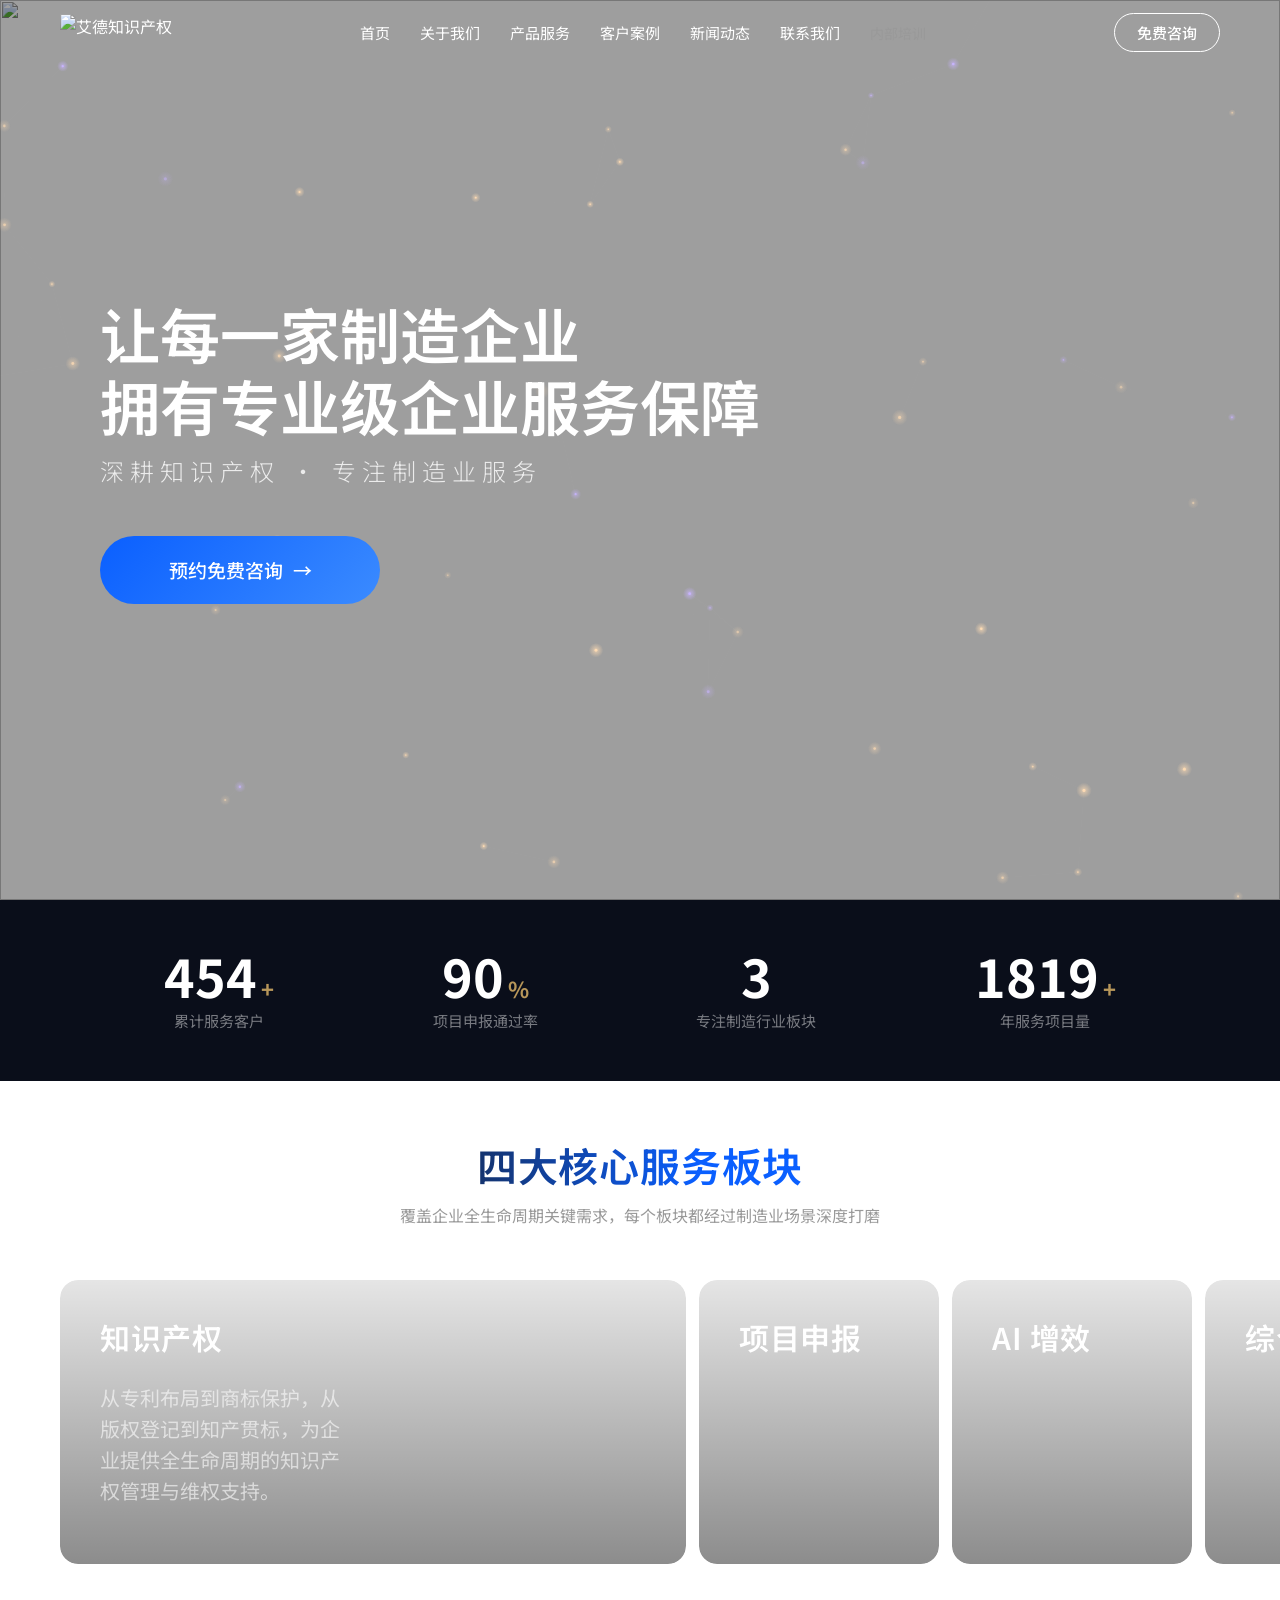
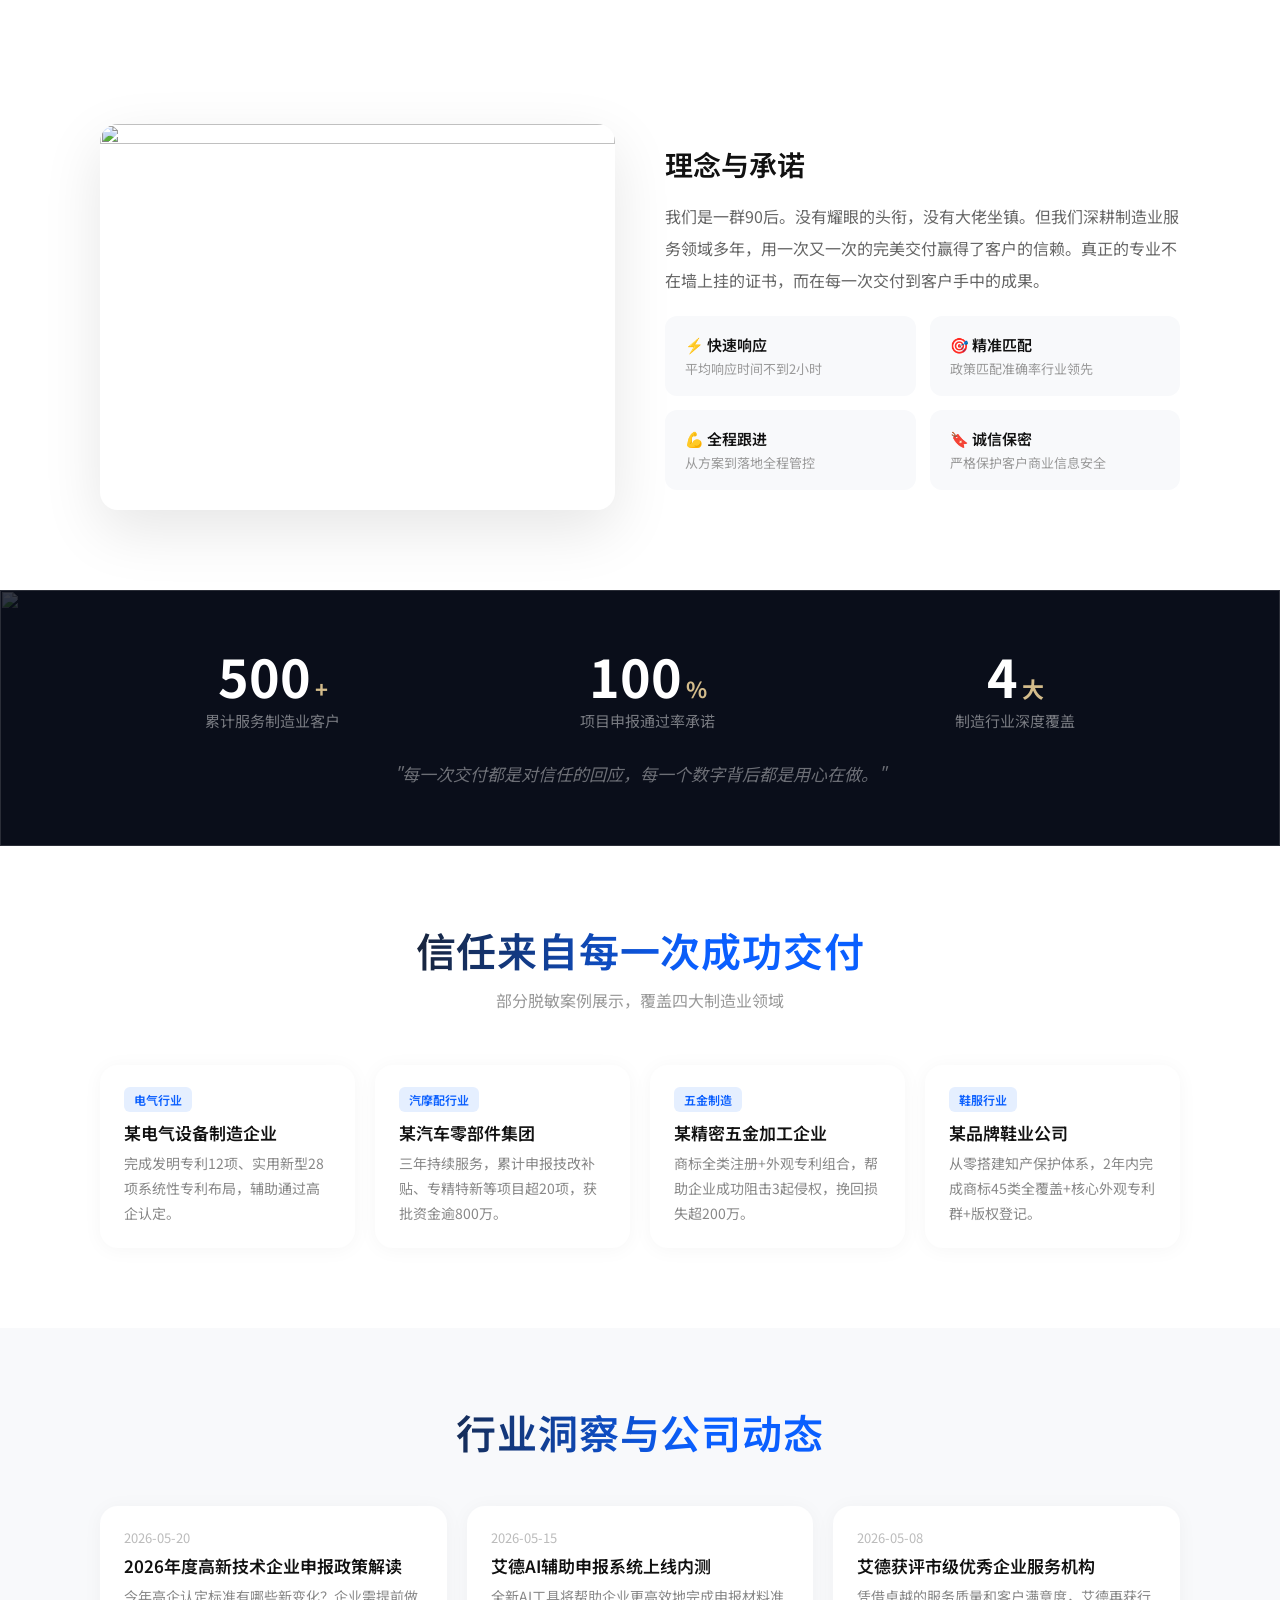
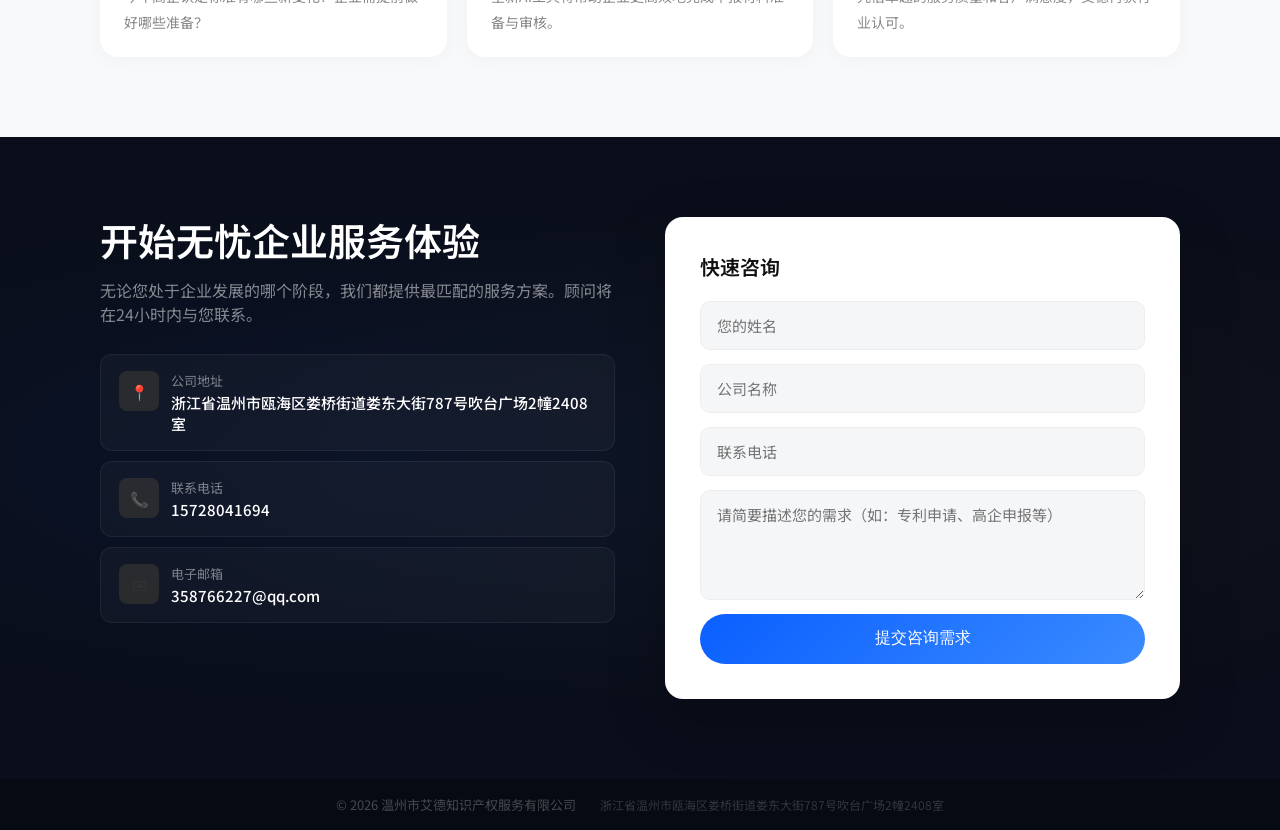
==== commit 0848a3df: "更换Logo为图片 + 修复间距 - 导航栏Logo替换为logo.png图片 - 服务板块标题上间距修复 - 案例卡片布局统一等高  Co-Authored-By: Claude Opus 4.7 " ====
--- a/index.html
+++ b/index.html
@@ -21,8 +21,7 @@
 nav.transparent .logo,nav.transparent .nl a{color:#fff}
 nav.scrolled{background:rgba(0,0,0,.2);backdrop-filter:blur(25px)}
 nav.scrolled .logo,nav.scrolled .nl a{color:#fff}
-.logo{font-size:18px;font-weight:600;color:#333;text-decoration:none;display:flex;align-items:center;gap:8px}
-.logo em{font-style:normal;width:34px;height:34px;background:linear-gradient(135deg,#b8975a,#d4bc8b);border-radius:8px;display:flex;align-items:center;justify-content:center;font-weight:900;font-size:15px;color:#fff}
+.logo{text-decoration:none;display:flex;align-items:center}.logo-img{height:36px;width:auto;display:block}
 .nl{display:flex;list-style:none;gap:30px;align-items:center}
 .nl a{color:#333;text-decoration:none;font-size:15px;transition:color .3s}
 .nl a:hover{color:#0a5fff}
@@ -57,8 +56,8 @@
 @media(max-width:768px){.sec{padding:50px 24px}}
 
 /* ACCORDION */
-.ac-wrap{max-width:1300px;margin:0 auto;padding:0 60px 80px}
-@media(max-width:768px){.ac-wrap{padding:0 24px 50px}}
+.ac-wrap{max-width:1300px;margin:0 auto;padding:60px 60px 80px}
+@media(max-width:768px){.ac-wrap{padding:40px 24px 50px}}
 .ac{display:flex;gap:13px;height:284px;width:100%}
 @media(max-width:1024px){.ac{flex-direction:column;height:auto}}
 .ac-item{background-size:cover;background-position:center;border-radius:18px;color:#fff;cursor:pointer;height:284px;overflow:hidden;position:relative;transition:width .8s ease;width:240px;flex-shrink:0}
@@ -106,16 +105,16 @@
 .card-grid.w3{grid-template-columns:repeat(3,1fr)}
 @media(max-width:1024px){.card-grid.w3{grid-template-columns:repeat(2,1fr)}}
 @media(max-width:600px){.card-grid.w3{grid-template-columns:1fr}}
-.card{background:#fff;border-radius:18px;overflow:hidden;box-shadow:0 2px 20px rgba(0,0,0,.04);transition:all .35s ease;display:flex;flex-direction:column}
+.card{background:#fff;border-radius:18px;overflow:hidden;box-shadow:0 2px 20px rgba(0,0,0,.04);transition:all .35s ease;display:flex;flex-direction:column;height:100%}
 .card:hover{transform:translateY(-8px);box-shadow:0 16px 48px rgba(0,0,0,.1)}
-.card img{width:100%;display:block;transition:transform .5s ease}
+.card img{width:100%;display:block;flex-shrink:0;transition:transform .5s ease}
 .card:hover img{transform:scale(1.08)}
 .card-body{padding:22px 24px;flex:1;display:flex;flex-direction:column}
-.card-body h4{font-size:17px;font-weight:600;color:#111;margin-bottom:6px}
+.card-body h4{font-size:17px;font-weight:600;color:#111;margin-bottom:6px;flex-shrink:0}
 .card-body .cd{font-size:14px;color:#888;line-height:1.8;flex:1}
-.card-body .tags{display:flex;flex-wrap:wrap;gap:5px;margin-top:12px}
+.card-body .tags{display:flex;flex-wrap:wrap;gap:5px;margin-top:auto;padding-top:12px}
 .tags span{padding:4px 10px;background:#f5f5f5;border-radius:6px;font-size:12px;color:#666}
-.case-tag{display:inline-block;padding:4px 10px;background:#e5efff;color:#0a5fff;font-size:12px;font-weight:600;border-radius:6px;margin-bottom:8px;align-self:flex-start}
+.case-tag{display:inline-block;padding:4px 10px;background:#e5efff;color:#0a5fff;font-size:12px;font-weight:600;border-radius:6px;margin-bottom:8px;align-self:flex-start;flex-shrink:0}
 /* SECTIONS BG */
 .bg-white{background:#fff}
 .bg-light{background:#f8f9fb}
@@ -157,7 +156,7 @@
 <body>
 
 <nav class="transparent" id="nav">
-  <a href="#" class="logo"><em>艾</em>艾德知识产权</a>
+  <a href="#" class="logo"><img src="logo.png" alt="艾德知识产权" class="logo-img"></a>
   <ul class="nl">
     <li><a href="#home">首页</a></li>
     <li><a href="#about">关于我们</a></li>
@@ -328,7 +327,72 @@
 function handleSubmit(e){e.preventDefault();const btn=e.target.querySelector('button'),orig=btn.textContent;btn.textContent='已收到，会尽快联系您！';btn.style.background='#0ea06a';setTimeout(()=>{btn.textContent=orig;btn.style.background='';e.target.reset();},3000);}
 
 // Canvas particle animation
-(function(){const c=document.getElementById('heroCanvas');if(!c)return;const ctx=c.getContext('2d');let w,h,ps=[];const N=80;function rs(){w=c.width=c.parentElement.offsetWidth;h=c.height=c.parentElement.offsetHeight}rs();window.addEventListener('resize',rs);for(let i=0;i<N;i++)ps.push({x:Math.random()*w,y:Math.random()*h,vx:(Math.random()-.5)*.4,vy:(Math.random()-.5)*.4-.2,r:Math.random()*1.5+.5,o:Math.random()*.5+.15});function dr(){ctx.clearRect(0,0,w,h);ps.forEach(p=>{p.x+=p.vx;p.y+=p.vy;if(p.x<0)p.x=w;if(p.x>w)p.x=0;if(p.y<0)p.y=h;if(p.y>h)p.y=0;ctx.beginPath();ctx.arc(p.x,p.y,p.r,0,Math.PI*2);ctx.fillStyle='rgba(255,255,255,'+p.o+')';ctx.fill();ps.forEach(p2=>{const dx=p.x-p2.x,dy=p.y-p2.y,dist=Math.sqrt(dx*dx+dy*dy);if(dist<120){ctx.beginPath();ctx.moveTo(p.x,p.y);ctx.lineTo(p2.x,p2.y);ctx.strokeStyle='rgba(255,255,255,'+(.04*(1-dist/120))+')';ctx.lineWidth=.5;ctx.stroke()}})});requestAnimationFrame(dr);dr();})();
+(function(){
+  const c=document.getElementById('heroCanvas');
+  if(!c)return;
+  const ctx=c.getContext('2d');
+  const hero=c.parentElement;
+  let w,h,ps=[],N=55;
+
+  function resize(){
+    w=c.width=hero.offsetWidth;
+    h=c.height=hero.offsetHeight;
+  }
+  resize();
+  window.addEventListener('resize',resize);
+
+  for(let i=0;i<N;i++){
+    ps.push({
+      x:Math.random()*w, y:Math.random()*h,
+      vx:(Math.random()-.5)*0.8, vy:(Math.random()-.5)*0.8-0.1,
+      r:Math.random()*2.5+1.5,
+      o:Math.random()*0.5+0.25,
+      hue:Math.random()<0.3?'200,180,255':'255,220,180'
+    });
+  }
+
+  function draw(){
+    if(!w||!h){resize();requestAnimationFrame(draw);return;}
+    ctx.clearRect(0,0,w,h);
+    for(let i=0;i<ps.length;i++){
+      let p=ps[i];
+      p.x+=p.vx; p.y+=p.vy;
+      if(p.x<-10)p.x=w+10; if(p.x>w+10)p.x=-10;
+      if(p.y<-10)p.y=h+10; if(p.y>h+10)p.y=-10;
+
+      // Glow
+      let grad=ctx.createRadialGradient(p.x,p.y,0,p.x,p.y,p.r*2);
+      grad.addColorStop(0,'rgba('+p.hue+','+p.o+')');
+      grad.addColorStop(1,'rgba('+p.hue+',0)');
+      ctx.beginPath();
+      ctx.arc(p.x,p.y,p.r*2,0,Math.PI*2);
+      ctx.fillStyle=grad;
+      ctx.fill();
+
+      // Core
+      ctx.beginPath();
+      ctx.arc(p.x,p.y,p.r*0.4,0,Math.PI*2);
+      ctx.fillStyle='rgba('+p.hue+','+(p.o+0.2)+')';
+      ctx.fill();
+
+      for(let j=i+1;j<ps.length;j++){
+        let p2=ps[j];
+        let dx=p.x-p2.x, dy=p.y-p2.y;
+        let dist=Math.sqrt(dx*dx+dy*dy);
+        if(dist<250){
+          ctx.beginPath();
+          ctx.moveTo(p.x,p.y);
+          ctx.lineTo(p2.x,p2.y);
+          ctx.strokeStyle='rgba(255,255,255,'+(0.04*(1-dist/250))+')';
+          ctx.lineWidth=0.6;
+          ctx.stroke();
+        }
+      }
+    }
+    requestAnimationFrame(draw);
+  }
+  draw();
+})();
 </script>
 </body>
 </html>
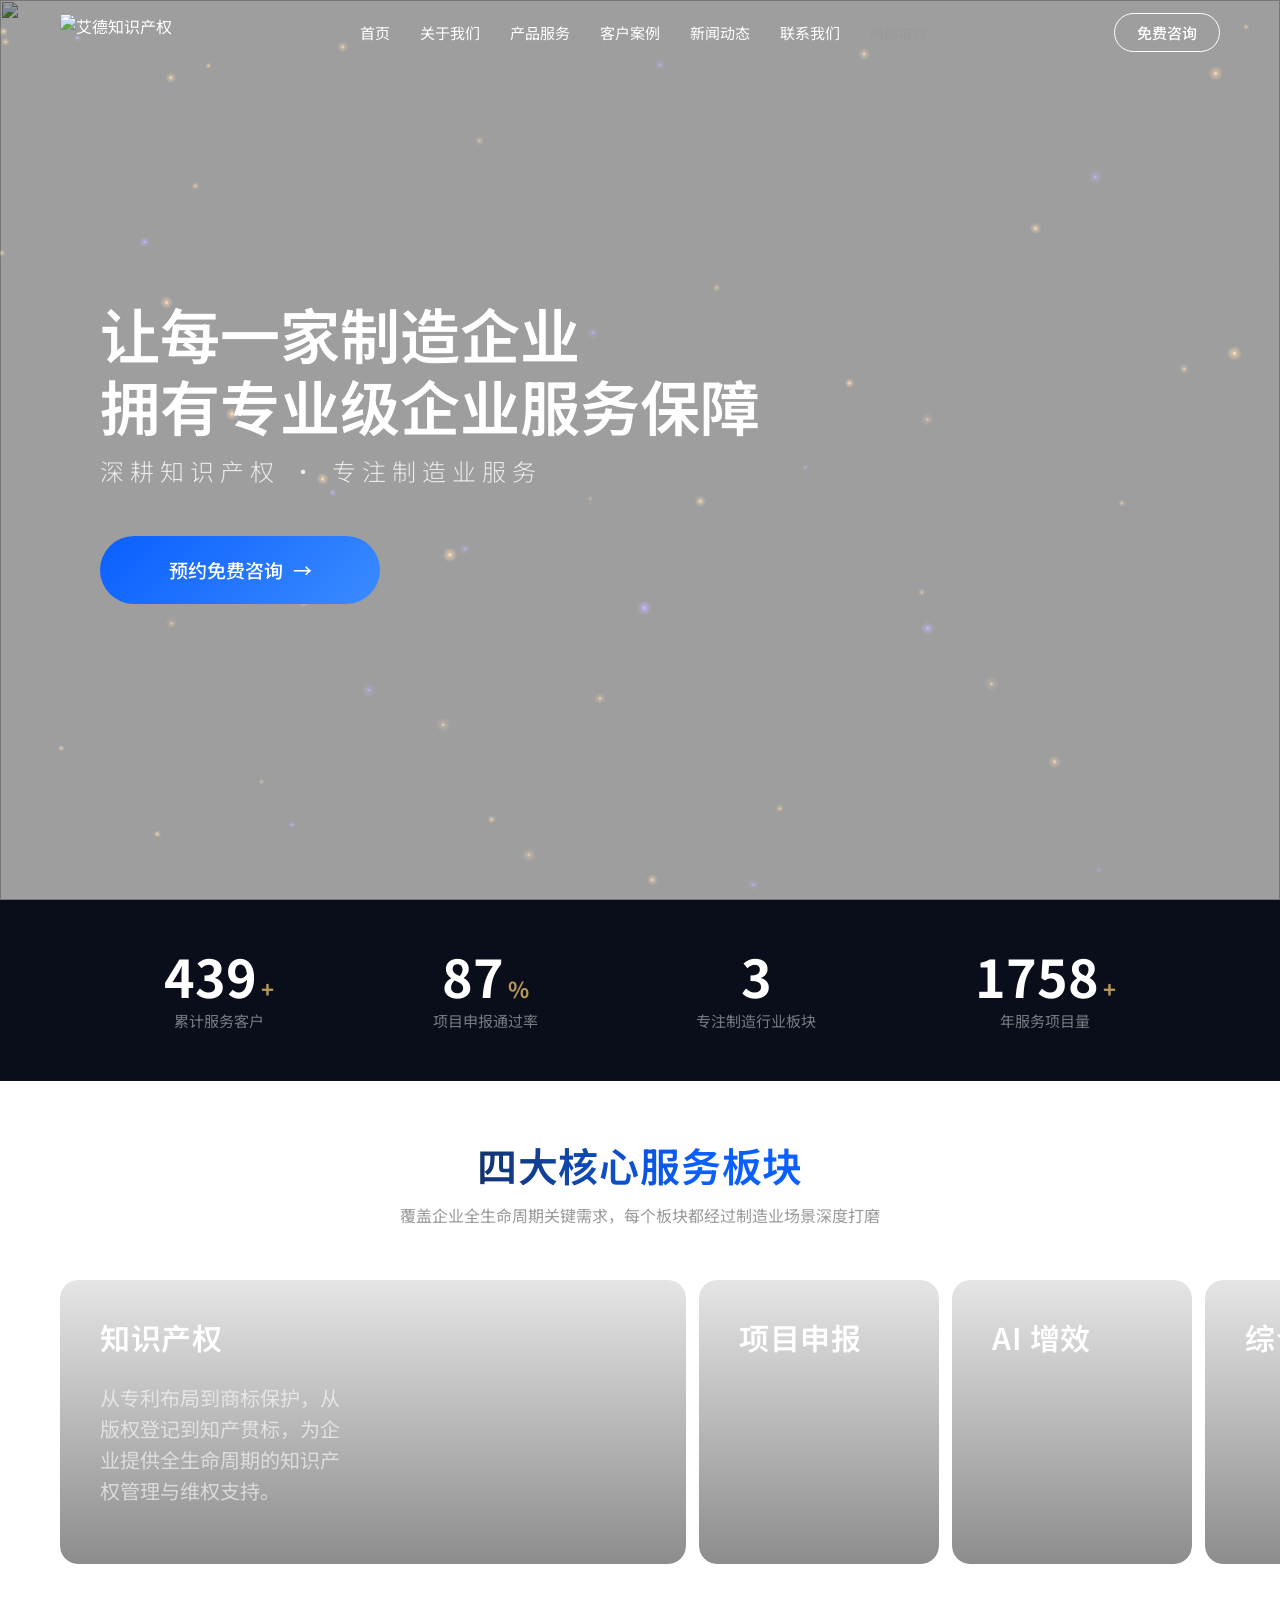
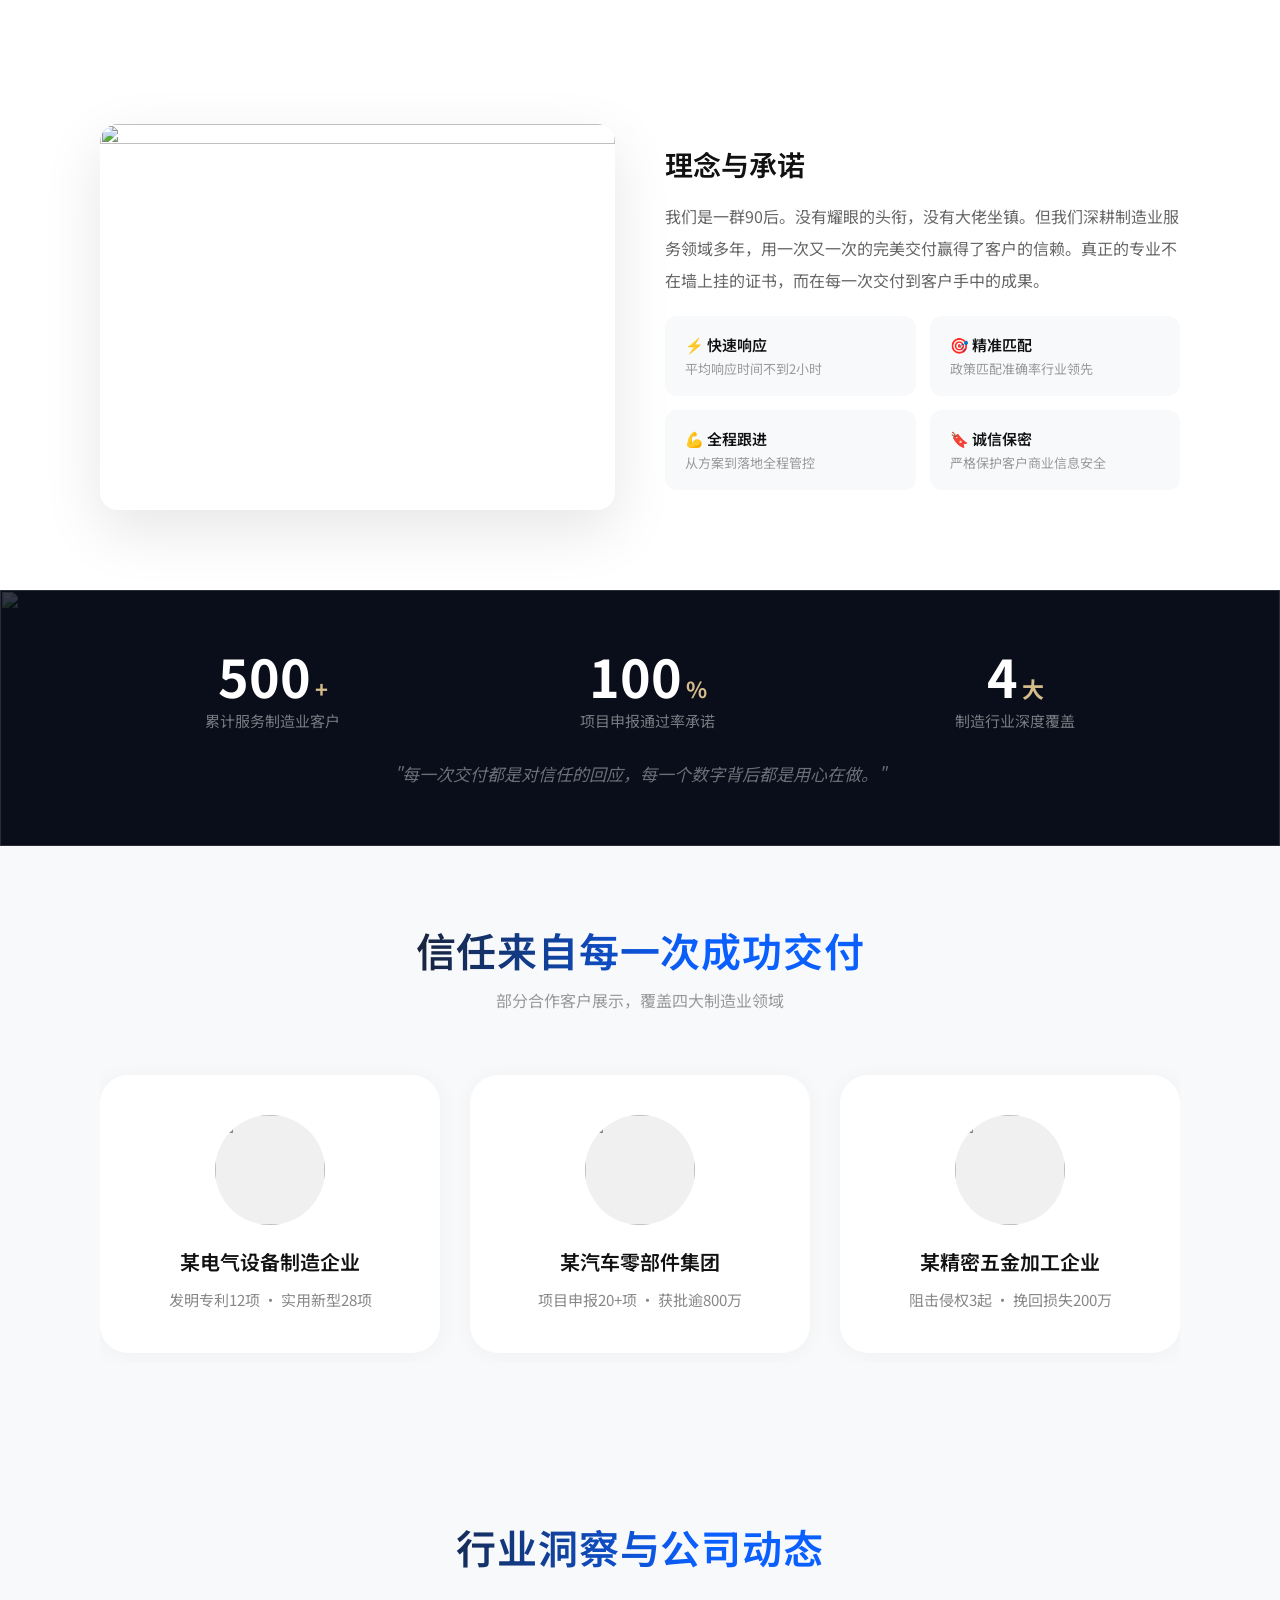
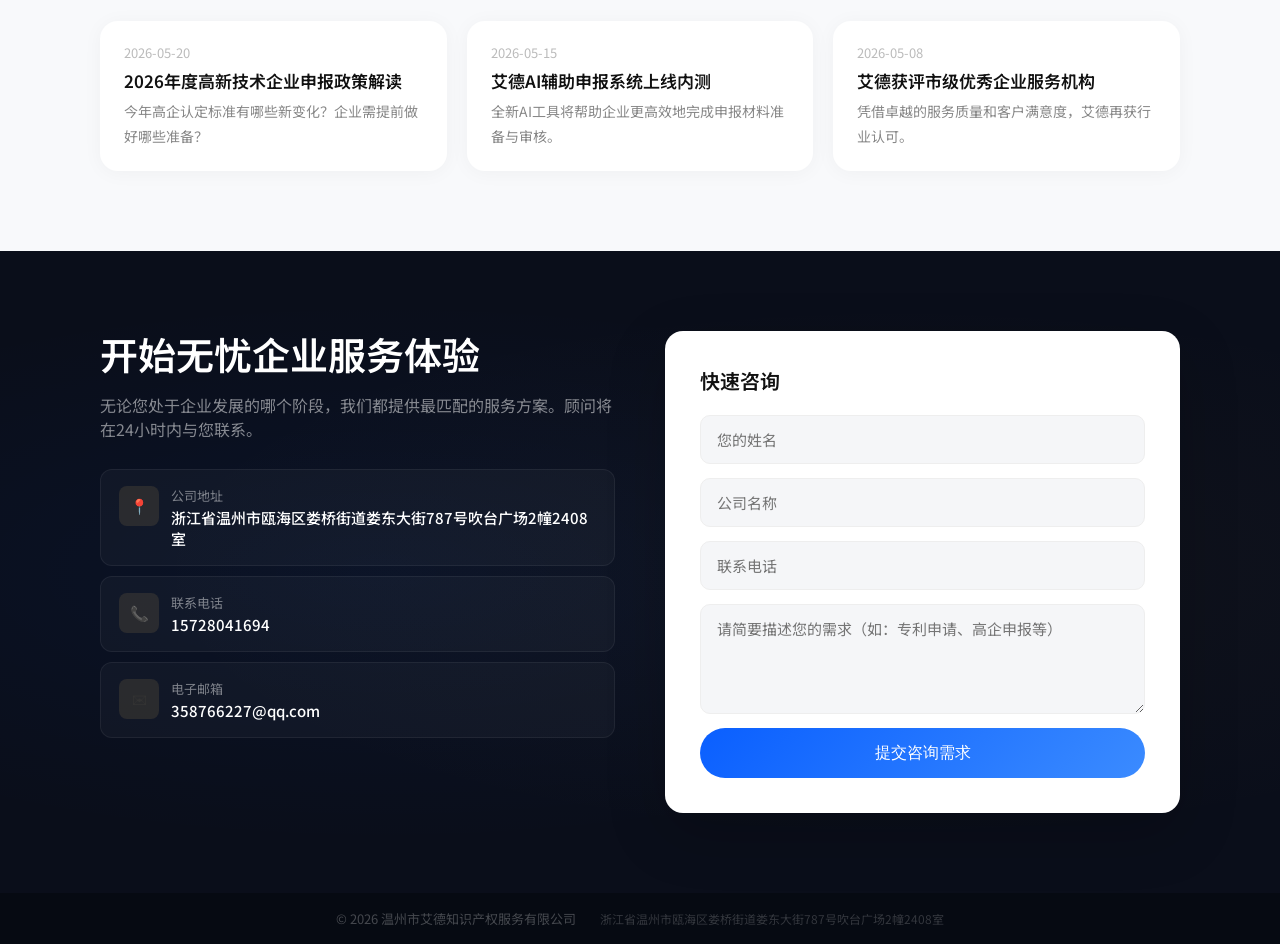
==== commit 21a44516: "客户案例改为走马灯轮播 + Logo替换 - 客户案例改为单排8张卡片自动滚动轮播 - 卡片样式：圆形头像 + 公司名 + 简介 - 导航栏Logo替换为图片 - 手风琴服务卡片顶部间距修复 - He" ====
--- a/index.html
+++ b/index.html
@@ -115,6 +115,22 @@
 .card-body .tags{display:flex;flex-wrap:wrap;gap:5px;margin-top:auto;padding-top:12px}
 .tags span{padding:4px 10px;background:#f5f5f5;border-radius:6px;font-size:12px;color:#666}
 .case-tag{display:inline-block;padding:4px 10px;background:#e5efff;color:#0a5fff;font-size:12px;font-weight:600;border-radius:6px;margin-bottom:8px;align-self:flex-start;flex-shrink:0}
+
+/* CASE MARQUEE */
+.case-marquee{overflow:hidden;position:relative;padding:10px 0}
+.cm-row{display:flex;gap:30px;animation:marquee 40s linear infinite}
+.cm-row:hover{animation-play-state:paused}
+@keyframes marquee{0%{transform:translateX(0)}100%{transform:translateX(-50%)}}
+.cm-card{flex-shrink:0;width:340px;background:#fff;border-radius:28px;padding:40px 32px;box-shadow:0 2px 24px rgba(0,0,0,.04);transition:all .35s ease;display:flex;flex-direction:column;align-items:center;text-align:center}
+.cm-card:hover{box-shadow:0 20px 60px rgba(0,0,0,.1);transform:translateY(-8px)}
+.cm-avatar{width:110px;height:110px;border-radius:50%;overflow:hidden;margin-bottom:22px;flex-shrink:0;background:#f0f0f0}
+.cm-avatar img{width:100%;height:100%;object-fit:cover}
+.cm-info h4{font-size:20px;font-weight:600;color:#111;margin-bottom:10px}
+.cm-info p{font-size:15px;color:#888;line-height:1.8}
+@media(max-width:768px){.cm-card{width:280px;padding:28px 24px}}
+.cs-arr:hover{background:#0a5fff;border-color:#0a5fff;color:#fff}
+@media(max-width:768px){.cm-card,.cm-card.round{width:120px;height:100px}.cm-card.round{width:100px;height:100px}.cm-card.rect{border-radius:16px}}
+
 /* SECTIONS BG */
 .bg-white{background:#fff}
 .bg-light{background:#f8f9fb}
@@ -246,15 +262,21 @@
   </div>
 </section>
 
-<!-- CASES -->
-<section id="cases" class="bg-white">
+<!-- CASES MARQUEE -->
+<section id="cases" class="bg-light">
   <div class="sec">
-    <div class="st reveal"><h2>信任来自每一次成功交付</h2><p>部分脱敏案例展示，覆盖四大制造业领域</p></div>
-    <div class="card-grid stagger">
-      <div class="card"><img src="https://images.unsplash.com/photo-1581092160562-40aa08e78837?w=500&q=80" alt="" loading="lazy"><div class="card-body"><span class="case-tag">电气行业</span><h4>某电气设备制造企业</h4><p class="cd">完成发明专利12项、实用新型28项系统性专利布局，辅助通过高企认定。</p><!-- --></div></div>
-      <div class="card"><img src="https://images.unsplash.com/photo-1580674684081-7617fbf3d745?w=500&q=80" alt="" loading="lazy"><div class="card-body"><span class="case-tag">汽摩配行业</span><h4>某汽车零部件集团</h4><p class="cd">三年持续服务，累计申报技改补贴、专精特新等项目超20项，获批资金逾800万。</p><!-- --></div></div>
-      <div class="card"><img src="https://images.unsplash.com/photo-1507003211169-0a1dd7228f2d?w=500&q=80" alt="" loading="lazy"><div class="card-body"><span class="case-tag">五金制造</span><h4>某精密五金加工企业</h4><p class="cd">商标全类注册+外观专利组合，帮助企业成功阻击3起侵权，挽回损失超200万。</p><!-- --></div></div>
-      <div class="card"><img src="https://images.unsplash.com/photo-1553877522-43269d4ea984?w=500&q=80" alt="" loading="lazy"><div class="card-body"><span class="case-tag">鞋服行业</span><h4>某品牌鞋业公司</h4><p class="cd">从零搭建知产保护体系，2年内完成商标45类全覆盖+核心外观专利群+版权登记。</p><!-- --></div></div>
+    <div class="st reveal"><h2>信任来自每一次成功交付</h2><p>部分合作客户展示，覆盖四大制造业领域</p></div>
+    <div class="case-marquee reveal">
+      <div class="cm-row" id="cmRow">
+        <div class="cm-card"><div class="cm-avatar"><img src="https://images.unsplash.com/photo-1581092160562-40aa08e78837?w=150&q=80" alt="" loading="lazy"></div><div class="cm-info"><h4>某电气设备制造企业</h4><p>发明专利12项 · 实用新型28项</p></div></div>
+        <div class="cm-card"><div class="cm-avatar"><img src="https://images.unsplash.com/photo-1580674684081-7617fbf3d745?w=150&q=80" alt="" loading="lazy"></div><div class="cm-info"><h4>某汽车零部件集团</h4><p>项目申报20+项 · 获批逾800万</p></div></div>
+        <div class="cm-card"><div class="cm-avatar"><img src="https://images.unsplash.com/photo-1507003211169-0a1dd7228f2d?w=150&q=80" alt="" loading="lazy"></div><div class="cm-info"><h4>某精密五金加工企业</h4><p>阻击侵权3起 · 挽回损失200万</p></div></div>
+        <div class="cm-card"><div class="cm-avatar"><img src="https://images.unsplash.com/photo-1553877522-43269d4ea984?w=150&q=80" alt="" loading="lazy"></div><div class="cm-info"><h4>某品牌鞋业公司</h4><p>商标45类全覆盖 · 知产体系搭建</p></div></div>
+        <div class="cm-card"><div class="cm-avatar"><img src="https://images.unsplash.com/photo-1486406146926-c627a92ad1ab?w=150&q=80" alt="" loading="lazy"></div><div class="cm-info"><h4>某大型制造集团</h4><p>年申报50+项 · 战略合作伙伴</p></div></div>
+        <div class="cm-card"><div class="cm-avatar"><img src="https://images.unsplash.com/photo-1581092160562-40aa08e78837?w=150&q=80" alt="" loading="lazy"></div><div class="cm-info"><h4>某电子科技公司</h4><p>专利导航 · 知产贯标辅导</p></div></div>
+        <div class="cm-card"><div class="cm-avatar"><img src="https://images.unsplash.com/photo-1580674684081-7617fbf3d745?w=150&q=80" alt="" loading="lazy"></div><div class="cm-info"><h4>某自动化设备企业</h4><p>高企认定 · 研发费用加计扣除</p></div></div>
+        <div class="cm-card"><div class="cm-avatar"><img src="https://images.unsplash.com/photo-1507003211169-0a1dd7228f2d?w=150&q=80" alt="" loading="lazy"></div><div class="cm-info"><h4>某新材料制造企业</h4><p>首台套认定 · 技改补贴申报</p></div></div>
+      </div>
     </div>
   </div>
 </section>
@@ -322,6 +344,9 @@
 // Counter
 const cObs=new IntersectionObserver(entries=>{entries.forEach(entry=>{if(!entry.isIntersecting)return;const el=entry.target,t=parseInt(el.dataset.target),d=2000,s=performance.now();const em=el.querySelector('em');const eh=em?em.outerHTML:'';function upd(now){const p=Math.min((now-s)/d,1),e=1-Math.pow(1-p,3);el.innerHTML=Math.floor(e*t)+eh;if(p<1)requestAnimationFrame(upd);else el.innerHTML=t+eh;}requestAnimationFrame(upd);cObs.unobserve(el);});},{threshold:.5});
 document.querySelectorAll('.sb-num[data-target]').forEach(el=>cObs.observe(el));
+
+// Marquee clone
+(function(){const r=document.getElementById('cmRow');if(r){r.innerHTML=r.innerHTML+r.innerHTML;}})();
 
 // Form
 function handleSubmit(e){e.preventDefault();const btn=e.target.querySelector('button'),orig=btn.textContent;btn.textContent='已收到，会尽快联系您！';btn.style.background='#0ea06a';setTimeout(()=>{btn.textContent=orig;btn.style.background='';e.target.reset();},3000);}
